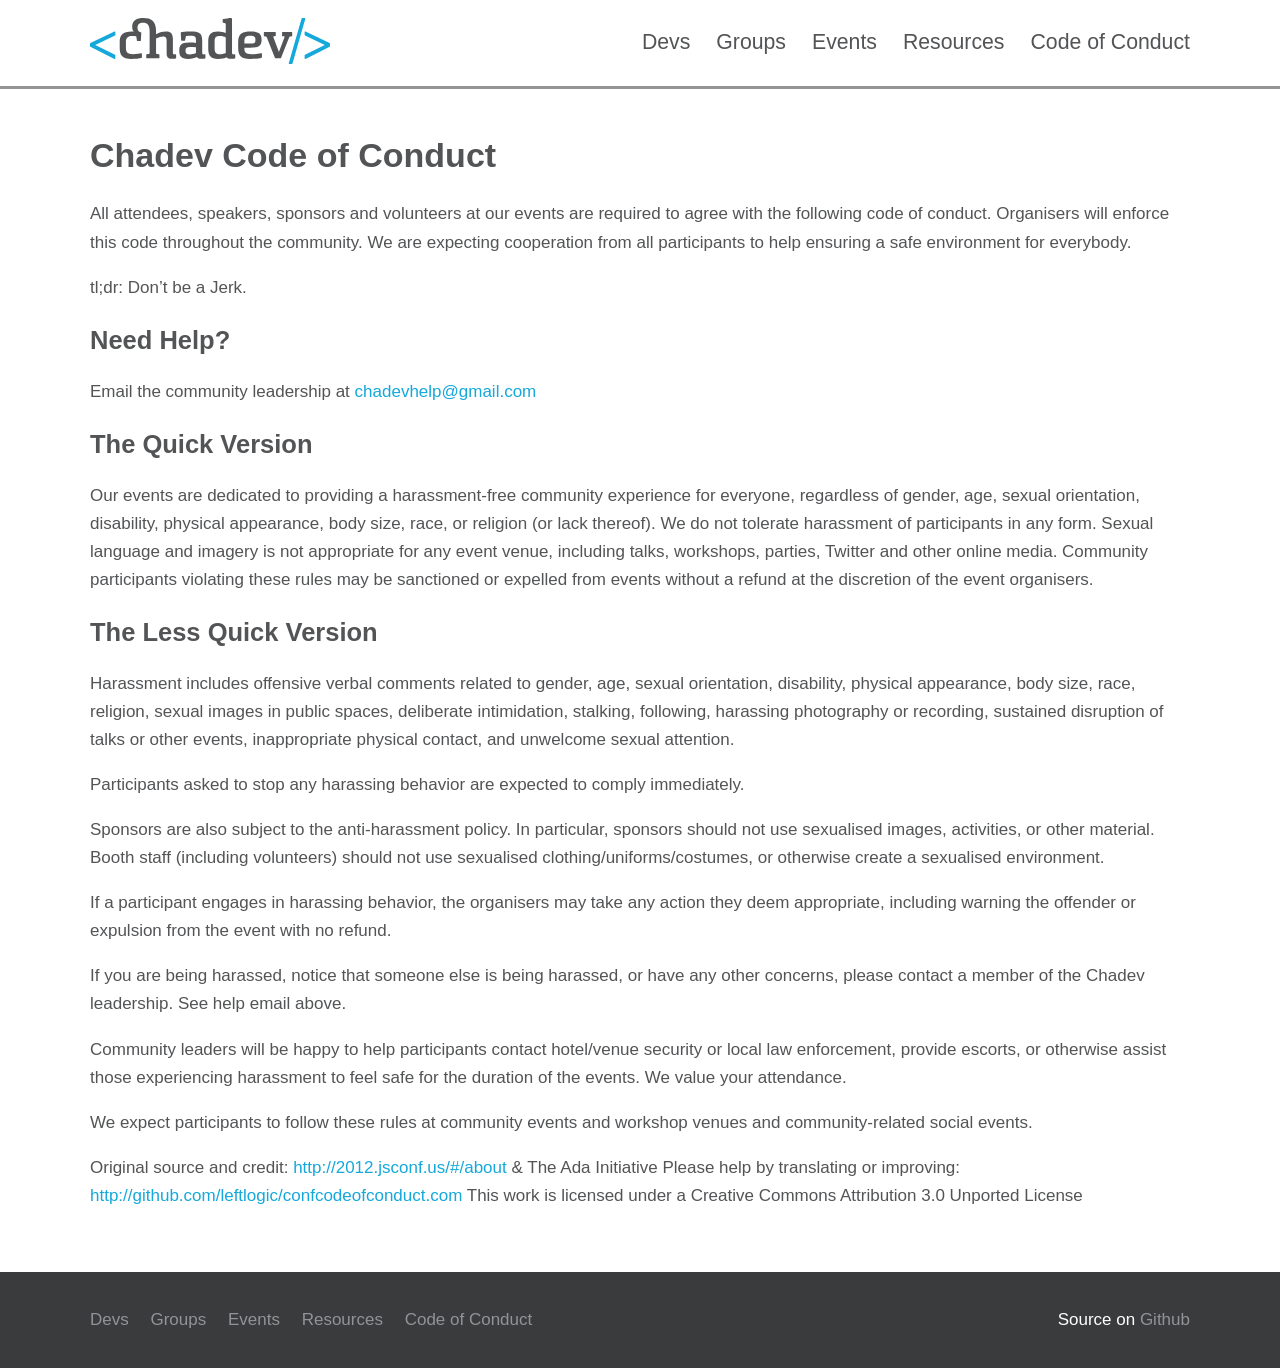
==== coc/index.html @ c2f3bf5e "Deployed to Github Pages" ====
<!DOCTYPE html>
<html lang="en" class="no-js">
  <head>
  <meta charset="utf-8">
  <meta http-equiv="X-UA-Compatible" content="IE=edge">
  <title>Chadev | A community for Chattanooga Developers</title>
  <meta name="viewport" content="width=device-width, initial-scale=1.0">
  <meta name="description" content="A community for Chattanooga Developers">
  <!-- Allows add to homescreen apps for Android -->
<meta name="mobile-web-app-capable" content="yes">
<!-- Defines icon title -->
<meta name="apple-mobile-web-app-title" content="Chadev">
<!-- iPad icon -->
<link rel="apple-touch-icon-precomposed" sizes="76x76" href="http://chadev.github.io/assets/images/icons/web-icons/76x76.png">
<!-- iPhone retina icon -->
<link rel="apple-touch-icon-precomposed" sizes="120x120" href="http://chadev.github.io/assets/images/icons/web-icons/120x120.png">
<!-- iPad retina icon -->
<link rel="apple-touch-icon-precomposed" sizes="152x152" href="http://chadev.github.io/assets/images/icons/web-icons/152x152.png">
<!-- Recommended Android size icon -->
<link rel="icon" sizes="192x192" href="http://chadev.github.io/assets/images/icons/web-icons/192x192.png">
  <!-- Assets -->
  <link rel="stylesheet" href="/assets/css/global.css"/>
  <script src="/assets/js/head.js"></script>
  <script src="/assets/js/picturefill.min.js" async></script>
</head>

  <body>
    <header>
  <div class="container">

    <a class="logo" href="/">
      <img src="/assets/images/logo.svg" alt="Chadev Logo">
    </a>

    <nav class="nav-collapse" role="navigation">
      
        <a href="/devs">Devs</a>
      
        <a href="/groups">Groups</a>
      
        <a href="/events">Events</a>
      
        <a href="/resources">Resources</a>
      
        <a href="/coc">Code of Conduct</a>
      
    </nav>

  </div>
</header>


    

    <main role="main">
      <div class="container">
        <h1 id="chadev-code-of-conduct">Chadev Code of Conduct</h1>

<p>All attendees, speakers, sponsors and volunteers at our events are required to agree with the following code of conduct. Organisers will enforce this code throughout the community. We are expecting cooperation from all participants to help ensuring a safe environment for everybody.</p>

<p>tl;dr: Don’t be a Jerk.</p>

<h2 id="need-help">Need Help?</h2>

<p>Email the community leadership at <a href="&#109;&#097;&#105;&#108;&#116;&#111;:&#099;&#104;&#097;&#100;&#101;&#118;&#104;&#101;&#108;&#112;&#064;&#103;&#109;&#097;&#105;&#108;&#046;&#099;&#111;&#109;">&#099;&#104;&#097;&#100;&#101;&#118;&#104;&#101;&#108;&#112;&#064;&#103;&#109;&#097;&#105;&#108;&#046;&#099;&#111;&#109;</a></p>

<h2 id="the-quick-version">The Quick Version</h2>

<p>Our events are dedicated to providing a harassment-free community experience for everyone, regardless of gender, age, sexual orientation, disability, physical appearance, body size, race, or religion (or lack thereof). We do not tolerate harassment of participants in any form. Sexual language and imagery is not appropriate for any event venue, including talks, workshops, parties, Twitter and other online media. Community participants violating these rules may be sanctioned or expelled from events without a refund at the discretion of the event organisers.</p>

<h2 id="the-less-quick-version">The Less Quick Version</h2>

<p>Harassment includes offensive verbal comments related to gender, age, sexual orientation, disability, physical appearance, body size, race, religion, sexual images in public spaces, deliberate intimidation, stalking, following, harassing photography or recording, sustained disruption of talks or other events, inappropriate physical contact, and unwelcome sexual attention.</p>

<p>Participants asked to stop any harassing behavior are expected to comply immediately.</p>

<p>Sponsors are also subject to the anti-harassment policy. In particular, sponsors should not use sexualised images, activities, or other material. Booth staff (including volunteers) should not use sexualised clothing/uniforms/costumes, or otherwise create a sexualised environment.</p>

<p>If a participant engages in harassing behavior, the organisers may take any action they deem appropriate, including warning the offender or expulsion from the event with no refund.</p>

<p>If you are being harassed, notice that someone else is being harassed, or have any other concerns, please contact a member of the Chadev leadership. See help email above.</p>

<p>Community leaders will be happy to help participants contact hotel/venue security or local law enforcement, provide escorts, or otherwise assist those experiencing harassment to feel safe for the duration of the events. We value your attendance.</p>

<p>We expect participants to follow these rules at community events and workshop venues and community-related social events.</p>

<p>Original source and credit: <a href="http://2012.jsconf.us/#/about">http://2012.jsconf.us/#/about</a> &amp; The Ada Initiative
Please help by translating or improving: <a href="http://github.com/leftlogic/confcodeofconduct.com">http://github.com/leftlogic/confcodeofconduct.com</a>
This work is licensed under a Creative Commons Attribution 3.0 Unported License</p>

      </div>
    </main>

    <footer>
  <div class="container">
    <nav>
      
        <a href="/devs">Devs</a>
      
        <a href="/groups">Groups</a>
      
        <a href="/events">Events</a>
      
        <a href="/resources">Resources</a>
      
        <a href="/coc">Code of Conduct</a>
      
    </nav>
    <p>Source on <a href="https://github.com/chadev/chadev.github.io">Github</a></p>
  </div>
</footer>
<script src="/assets/js/global.js"></script>
<script>
  (function(i,s,o,g,r,a,m){i['GoogleAnalyticsObject']=r;i[r]=i[r]||function(){
  (i[r].q=i[r].q||[]).push(arguments)},i[r].l=1*new Date();a=s.createElement(o),
  m=s.getElementsByTagName(o)[0];a.async=1;a.src=g;m.parentNode.insertBefore(a,m)
  })(window,document,'script','//www.google-analytics.com/analytics.js','ga');

  ga('create', 'UA-55155023-1', 'auto');
  ga('send', 'pageview');

</script>


  </body>
</html>
---- assets/css/global.css ----
/*! normalize.css v3.0.1 | MIT License | git.io/normalize */html{font-family:sans-serif;-ms-text-size-adjust:100%;-webkit-text-size-adjust:100%}body{margin:0}article,aside,details,figcaption,figure,footer,header,hgroup,main,nav,section,summary{display:block}audio,canvas,progress,video{display:inline-block;vertical-align:baseline}audio:not([controls]){display:none;height:0}[hidden],template{display:none}a{background:transparent}a:active,a:hover{outline:0}abbr[title]{border-bottom:1px dotted}b,strong{font-weight:bold}dfn{font-style:italic}h1{font-size:2em;margin:0.67em 0}mark{background:#ff0;color:#000}small{font-size:80%}sub,sup{font-size:75%;line-height:0;position:relative;vertical-align:baseline}sup{top:-0.5em}sub{bottom:-0.25em}img{border:0}svg:not(:root){overflow:hidden}figure{margin:1em 40px}hr{-moz-box-sizing:content-box;box-sizing:content-box;height:0}pre{overflow:auto}code,kbd,pre,samp{font-family:monospace, monospace;font-size:1em}button,input,optgroup,select,textarea{color:inherit;font:inherit;margin:0}button{overflow:visible}button,select{text-transform:none}button,html input[type="button"],input[type="reset"],input[type="submit"]{-webkit-appearance:button;cursor:pointer}button[disabled],html input[disabled]{cursor:default}button::-moz-focus-inner,input::-moz-focus-inner{border:0;padding:0}input{line-height:normal}input[type="checkbox"],input[type="radio"]{box-sizing:border-box;padding:0}input[type="number"]::-webkit-inner-spin-button,input[type="number"]::-webkit-outer-spin-button{height:auto}input[type="search"]{-webkit-appearance:textfield;-moz-box-sizing:content-box;-webkit-box-sizing:content-box;box-sizing:content-box}input[type="search"]::-webkit-search-cancel-button,input[type="search"]::-webkit-search-decoration{-webkit-appearance:none}fieldset{border:1px solid #c0c0c0;margin:0 2px;padding:0.35em 0.625em 0.75em}legend{border:0;padding:0}textarea{overflow:auto}optgroup{font-weight:bold}table{border-collapse:collapse;border-spacing:0}td,th{padding:0}*{-webkit-box-sizing:border-box;-moz-box-sizing:border-box;box-sizing:border-box}@font-face{font-family:'Open Sans';font-style:normal;font-weight:300;src:local("Open Sans Light"),local("OpenSans-Light"),url(http://themes.googleusercontent.com/static/fonts/opensans/v8/DXI1ORHCpsQm3Vp6mXoaTaRDOzjiPcYnFooOUGCOsRk.woff) format("woff")}@font-face{font-family:'Open Sans';font-style:normal;font-weight:400;src:local("Open Sans"),local("OpenSans"),url(http://themes.googleusercontent.com/static/fonts/opensans/v8/cJZKeOuBrn4kERxqtaUH3bO3LdcAZYWl9Si6vvxL-qU.woff) format("woff")}@font-face{font-family:'Open Sans';font-style:normal;font-weight:600;src:local("Open Sans Semibold"),local("OpenSans-Semibold"),url(http://themes.googleusercontent.com/static/fonts/opensans/v8/MTP_ySUJH_bn48VBG8sNSqRDOzjiPcYnFooOUGCOsRk.woff) format("woff")}@font-face{font-family:'Open Sans';font-style:normal;font-weight:700;src:local("Open Sans Bold"),local("OpenSans-Bold"),url(http://themes.googleusercontent.com/static/fonts/opensans/v8/k3k702ZOKiLJc3WVjuplzKRDOzjiPcYnFooOUGCOsRk.woff) format("woff")}@font-face{font-family:'Open Sans';font-style:normal;font-weight:800;src:local("Open Sans Extrabold"),local("OpenSans-Extrabold"),url(http://themes.googleusercontent.com/static/fonts/opensans/v8/EInbV5DfGHOiMmvb1Xr-hqRDOzjiPcYnFooOUGCOsRk.woff) format("woff")}@font-face{font-family:'Open Sans';font-style:italic;font-weight:300;src:local("Open Sans Light Italic"),local("OpenSansLight-Italic"),url(http://themes.googleusercontent.com/static/fonts/opensans/v8/PRmiXeptR36kaC0GEAetxvR_54zmj3SbGZQh3vCOwvY.woff) format("woff")}@font-face{font-family:'Open Sans';font-style:italic;font-weight:400;src:local("Open Sans Italic"),local("OpenSans-Italic"),url(http://themes.googleusercontent.com/static/fonts/opensans/v8/xjAJXh38I15wypJXxuGMBrrIa-7acMAeDBVuclsi6Gc.woff) format("woff")}@font-face{font-family:'Open Sans';font-style:italic;font-weight:600;src:local("Open Sans Semibold Italic"),local("OpenSans-SemiboldItalic"),url(http://themes.googleusercontent.com/static/fonts/opensans/v8/PRmiXeptR36kaC0GEAetxuw_rQOTGi-AJs5XCWaKIhU.woff) format("woff")}@font-face{font-family:'Open Sans';font-style:italic;font-weight:700;src:local("Open Sans Bold Italic"),local("OpenSans-BoldItalic"),url(http://themes.googleusercontent.com/static/fonts/opensans/v8/PRmiXeptR36kaC0GEAetxhbnBKKEOwRKgsHDreGcocg.woff) format("woff")}@font-face{font-family:'Open Sans';font-style:italic;font-weight:800;src:local("Open Sans Extrabold Italic"),local("OpenSans-ExtraboldItalic"),url(http://themes.googleusercontent.com/static/fonts/opensans/v8/PRmiXeptR36kaC0GEAetxsBo4hlZyBvkZICS3KpNonM.woff) format("woff")}body{font-family:'Open Sans', Helvetica, Arial, sans-serif;font-size:15px;line-height:1.65;color:#535456}@media screen and (min-width: 47em){body{font-size:16px}}@media screen and (min-width: 54.6875em){body{font-size:17px}}hgroup,h1,h2,h3,h4,h5,h6{line-height:1.65;font-weight:600;margin:0}a{color:#15a8db;text-decoration:none;border-bottom:1px solid transparent;-webkit-transition:border 0.2s ease-in-out;-moz-transition:border 0.2s ease-in-out;transition:border 0.2s ease-in-out}a:hover{border-bottom:1px solid #b9babc}*,*:before,*:after{-webkit-box-sizing:border-box;-moz-box-sizing:border-box;box-sizing:border-box}img{max-width:100%;height:auto;-ms-interpolation-mode:bicubic}a{-webkit-tap-highlight-color:transparent}::-moz-selection{background:#15a8db;color:white;text-shadow:none}::selection{background:#15a8db;color:white;text-shadow:none}header{padding:0 5%;border-bottom:0.2em solid #929496;font-weight:400}header .container{max-width:64.70588em;margin-left:auto;margin-right:auto;padding:1em 0}header .container:after{content:"";display:table;clear:both}@media screen and (min-width: 47em){header .container{padding:0;line-height:4.5em}}@media screen and (min-width: 54.6875em){header .container{line-height:4.75em}}@media screen and (min-width: 73.52941em){header .container{line-height:5em}}header .logo{float:left;display:block;margin-right:4.65729%;width:65.11424%;line-height:1}header .logo:last-child{margin-right:0}@media screen and (min-width: 47em){header .logo{float:left;display:block;margin-right:4.65729%;width:30.22847%;line-height:inherit}header .logo:last-child{margin-right:0}}header .logo img{width:180px}@media screen and (min-width: 47em){header .logo img{width:200px;vertical-align:middle;margin-bottom:.25em}}@media screen and (min-width: 54.6875em){header .logo img{width:240px}}header nav{float:left;display:block;margin-right:4.65729%;width:100%;margin-right:0}header nav:last-child{margin-right:0}@media screen and (min-width: 47em){header nav{float:left;display:block;margin-right:4.65729%;width:65.11424%;text-align:right}header nav:last-child{margin-right:0}}header nav a{width:100%;display:inline-block;padding:.5em 0;border-bottom:1px solid #b9babc}@media screen and (min-width: 47em){header nav a{display:inline;padding:.5em 0;margin:0 0 0 .75em;border-bottom:none}}@media screen and (min-width: 73.52941em){header nav a{margin:0 0 0 1em}}header nav a:hover{border-bottom:1px solid #b9babc}@media screen and (min-width: 47em){header nav a:hover{border-bottom:none}}header nav a:last-of-type,header nav a:last-of-type:hover{border-bottom:none;padding-bottom:0}header a{font-size:1.05em;color:#535456;border:none;-webkit-transition:color 0.2s ease-in-out;-moz-transition:color 0.2s ease-in-out;transition:color 0.2s ease-in-out}@media screen and (min-width: 54.6875em){header a{font-size:1.15em}}@media screen and (min-width: 73.52941em){header a{font-size:1.25em}}header a:hover{color:#15a8db;border:none}/*! responsive-nav.js 1.0.32 by @viljamis */.js .nav-collapse{clip:rect(0 0 0 0);max-height:0;position:absolute;display:block;overflow:hidden;zoom:1}.nav-collapse.opened{max-height:9999px}.disable-pointer-events{pointer-events:none !important}.nav-toggle{float:left;display:block;margin-right:4.65729%;width:30.22847%;margin-right:0;margin-top:.25em;text-align:right;-webkit-tap-highlight-color:transparent;-webkit-touch-callout:none;-webkit-user-select:none;-moz-user-select:none;-ms-user-select:none;-o-user-select:none;user-select:none}.nav-toggle:last-child{margin-right:0}@media screen and (min-width: 47em){.js .nav-collapse{position:relative}.js .nav-collapse.closed{max-height:none}.nav-toggle{display:none}}footer{padding:2em 5%;background-color:#3a3b3c;color:white}footer a{color:#929397;padding:.5em 0;border-bottom:none;white-space:nowrap;-webkit-transition:color 0.2s ease-in-out;-moz-transition:color 0.2s ease-in-out;transition:color 0.2s ease-in-out}footer a:hover{color:#15a8db;border-bottom:none}footer .container{max-width:64.70588em;margin-left:auto;margin-right:auto}footer .container:after{content:"";display:table;clear:both}footer nav{float:left;display:block;margin-right:4.65729%;width:100%;text-align:center}footer nav:last-child{margin-right:0}@media screen and (min-width: 47em){footer nav{float:left;display:block;margin-right:4.65729%;width:65.11424%;text-align:left}footer nav:last-child{margin-right:0}}footer nav a{margin-right:1em}footer p{float:left;display:block;margin-right:4.65729%;width:100%;margin:.5em 0 0 0;text-align:center}footer p:last-child{margin-right:0}@media screen and (min-width: 47em){footer p{float:left;display:block;margin-right:4.65729%;width:30.22847%;text-align:right;margin:0}footer p:last-child{margin-right:0}}main{padding:5% 5% 5.5% 5%}@media screen and (min-width: 47em){main{padding:3% 5% 3.5% 5%}}main .container{max-width:64.70588em;margin-left:auto;margin-right:auto}main .container:after{content:"";display:table;clear:both}.dev-profile{float:left;display:block;margin-right:4.65729%;width:47.67135%;line-height:.75;margin-bottom:5%}.dev-profile:last-child{margin-right:0}.dev-profile:nth-child(2n){margin-right:0}.dev-profile:nth-child(2n+1){clear:left}@media screen and (min-width: 47em){.dev-profile{float:left;display:block;margin-right:4.65729%;width:30.22847%}.dev-profile:nth-child(2n){margin-right:4.65729%}.dev-profile:nth-child(2n+1){clear:none}.dev-profile:last-child{margin-right:0}.dev-profile:nth-child(3n){margin-right:0}.dev-profile:nth-child(3n+1){clear:left}}@media screen and (min-width: 54.6875em){.dev-profile{float:left;display:block;margin-right:4.65729%;width:21.50703%}.dev-profile:nth-child(1n){margin-right:4.65729%}.dev-profile:nth-child(1n+1){clear:none}.dev-profile:last-child{margin-right:0}.dev-profile:nth-child(4n){margin-right:0}.dev-profile:nth-child(4n+1){clear:left}}.dev-profile .avatar img{width:100%;-webkit-transition:-webkit-filter .4s;-webkit-filter:grayscale(0);filter:grayscale(0)}.dev-profile .avatar:hover img{-webkit-filter:grayscale(1);filter:grayscale(1)}.dev-profile .avatar h2{font-size:1.35em;font-weight:300;line-height:1.2;color:#535456;padding:.4em 0;border-left:2px solid #eee;border-right:2px solid #eee;border-bottom:2px solid #eee;text-align:center;-webkit-transition:color 0.2s ease-in-out;-moz-transition:color 0.2s ease-in-out;transition:color 0.2s ease-in-out}.dev-profile .avatar:hover h2{color:#15a8db}.dev-profile a{border:none}.dev-profile a:hover{border:none}.dev-profile .profile-url a{display:block;width:50%;float:left;padding:.5em;text-align:center;border-bottom:2px solid #eee;border-left:2px solid #eee}.dev-profile .profile-url a:last-of-type{border-right:2px solid #eee}.dev-profile .profile-url a:hover img{opacity:.85}.dev-profile .profile-url img{height:1.25em;-webkit-transition:opacity 0.2s ease-in-out;-moz-transition:opacity 0.2s ease-in-out;transition:opacity 0.2s ease-in-out;opacity:.55}.callout{float:left;display:block;margin-right:4.65729%;width:100%;margin-right:0;padding:1.25em 1.5em;border:2px solid #eee}.callout:last-child{margin-right:0}@media screen and (min-width: 47em){.callout{float:left;display:block;margin-right:4.65729%;width:65.11424%;margin-right:0}.callout:last-child{margin-right:0}}@media screen and (min-width: 54.6875em){.callout{float:left;display:block;margin-right:4.65729%;width:47.67135%;margin-right:0}.callout:last-child{margin-right:0}}.callout h2{line-height:1}.callout p{margin:.75em 0 0 0}@media screen and (min-width: 73.52941em){.featured{max-height:550px;overflow:hidden}}.featured img{width:100%}
/*# sourceMappingURL=global.css.map */
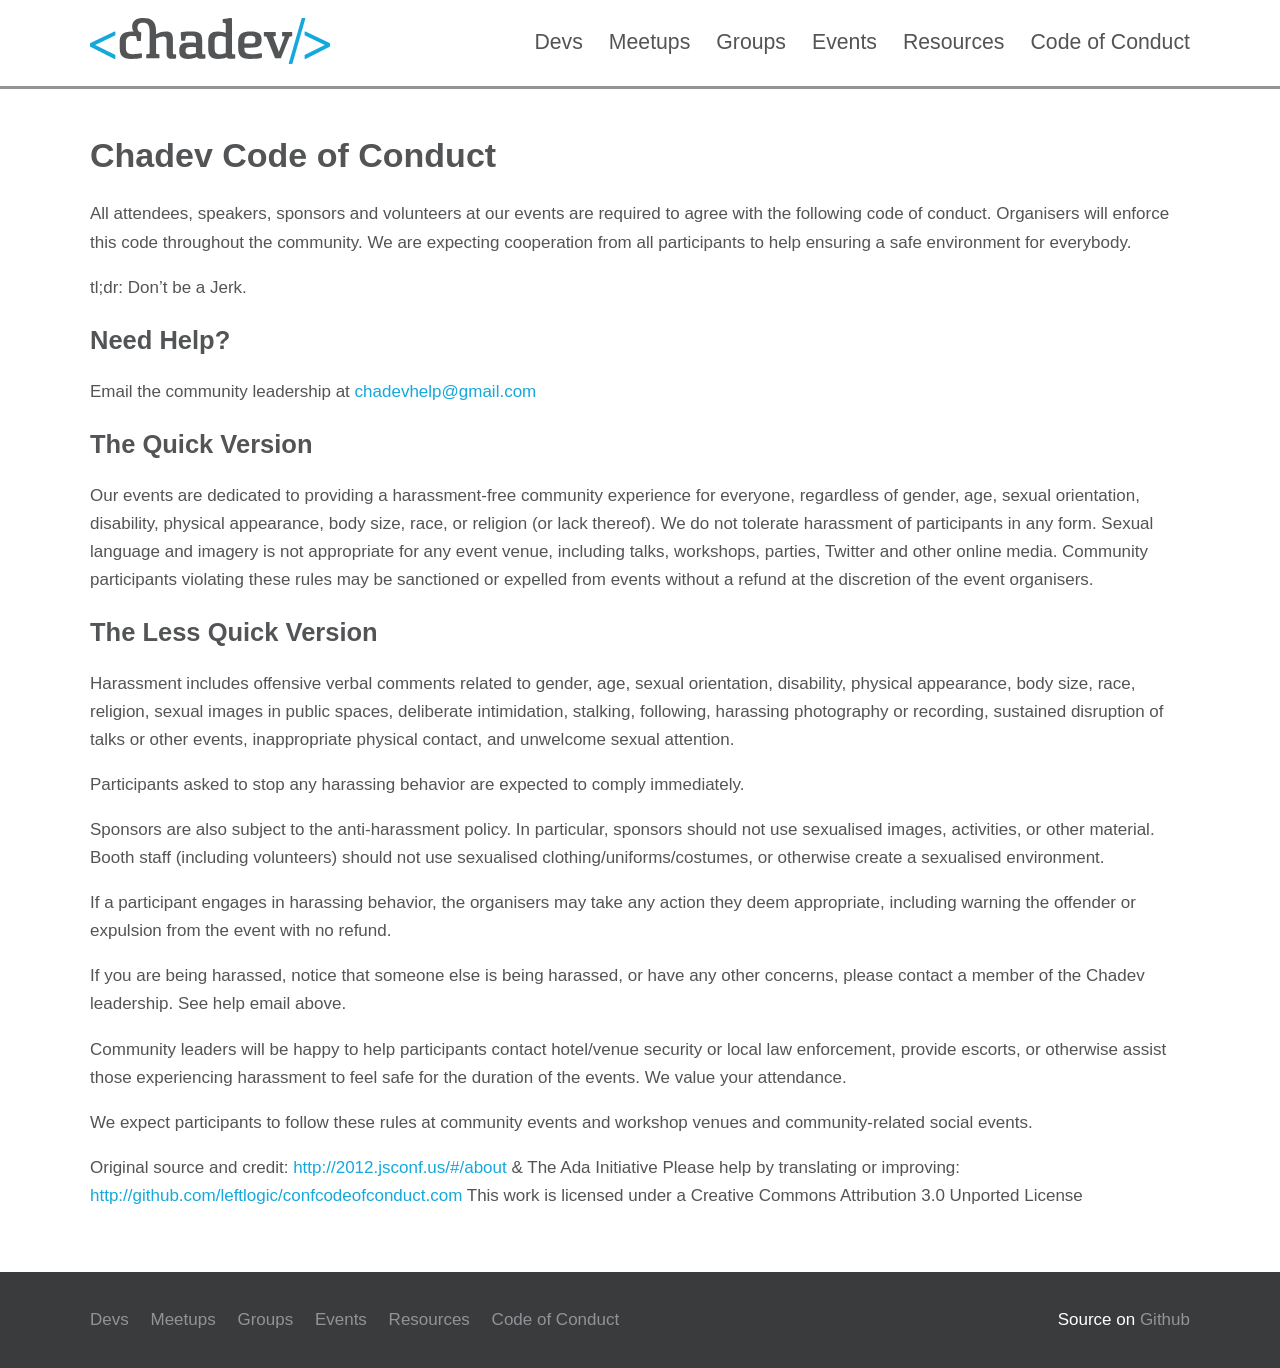
==== commit f13a0654: "Deployed to Github Pages" ====
--- a/coc/index.html
+++ b/coc/index.html
@@ -35,6 +35,8 @@
     <nav class="nav-collapse" role="navigation">
       
         <a href="/devs">Devs</a>
+      
+        <a href="/meetups">Meetups</a>
       
         <a href="/groups">Groups</a>
       
@@ -97,6 +99,8 @@
       
         <a href="/devs">Devs</a>
       
+        <a href="/meetups">Meetups</a>
+      
         <a href="/groups">Groups</a>
       
         <a href="/events">Events</a>
--- a/assets/css/global.css
+++ b/assets/css/global.css
@@ -1,2 +1,2 @@
-/*! normalize.css v3.0.1 | MIT License | git.io/normalize */html{font-family:sans-serif;-ms-text-size-adjust:100%;-webkit-text-size-adjust:100%}body{margin:0}article,aside,details,figcaption,figure,footer,header,hgroup,main,nav,section,summary{display:block}audio,canvas,progress,video{display:inline-block;vertical-align:baseline}audio:not([controls]){display:none;height:0}[hidden],template{display:none}a{background:transparent}a:active,a:hover{outline:0}abbr[title]{border-bottom:1px dotted}b,strong{font-weight:bold}dfn{font-style:italic}h1{font-size:2em;margin:0.67em 0}mark{background:#ff0;color:#000}small{font-size:80%}sub,sup{font-size:75%;line-height:0;position:relative;vertical-align:baseline}sup{top:-0.5em}sub{bottom:-0.25em}img{border:0}svg:not(:root){overflow:hidden}figure{margin:1em 40px}hr{-moz-box-sizing:content-box;box-sizing:content-box;height:0}pre{overflow:auto}code,kbd,pre,samp{font-family:monospace, monospace;font-size:1em}button,input,optgroup,select,textarea{color:inherit;font:inherit;margin:0}button{overflow:visible}button,select{text-transform:none}button,html input[type="button"],input[type="reset"],input[type="submit"]{-webkit-appearance:button;cursor:pointer}button[disabled],html input[disabled]{cursor:default}button::-moz-focus-inner,input::-moz-focus-inner{border:0;padding:0}input{line-height:normal}input[type="checkbox"],input[type="radio"]{box-sizing:border-box;padding:0}input[type="number"]::-webkit-inner-spin-button,input[type="number"]::-webkit-outer-spin-button{height:auto}input[type="search"]{-webkit-appearance:textfield;-moz-box-sizing:content-box;-webkit-box-sizing:content-box;box-sizing:content-box}input[type="search"]::-webkit-search-cancel-button,input[type="search"]::-webkit-search-decoration{-webkit-appearance:none}fieldset{border:1px solid #c0c0c0;margin:0 2px;padding:0.35em 0.625em 0.75em}legend{border:0;padding:0}textarea{overflow:auto}optgroup{font-weight:bold}table{border-collapse:collapse;border-spacing:0}td,th{padding:0}*{-webkit-box-sizing:border-box;-moz-box-sizing:border-box;box-sizing:border-box}@font-face{font-family:'Open Sans';font-style:normal;font-weight:300;src:local("Open Sans Light"),local("OpenSans-Light"),url(http://themes.googleusercontent.com/static/fonts/opensans/v8/DXI1ORHCpsQm3Vp6mXoaTaRDOzjiPcYnFooOUGCOsRk.woff) format("woff")}@font-face{font-family:'Open Sans';font-style:normal;font-weight:400;src:local("Open Sans"),local("OpenSans"),url(http://themes.googleusercontent.com/static/fonts/opensans/v8/cJZKeOuBrn4kERxqtaUH3bO3LdcAZYWl9Si6vvxL-qU.woff) format("woff")}@font-face{font-family:'Open Sans';font-style:normal;font-weight:600;src:local("Open Sans Semibold"),local("OpenSans-Semibold"),url(http://themes.googleusercontent.com/static/fonts/opensans/v8/MTP_ySUJH_bn48VBG8sNSqRDOzjiPcYnFooOUGCOsRk.woff) format("woff")}@font-face{font-family:'Open Sans';font-style:normal;font-weight:700;src:local("Open Sans Bold"),local("OpenSans-Bold"),url(http://themes.googleusercontent.com/static/fonts/opensans/v8/k3k702ZOKiLJc3WVjuplzKRDOzjiPcYnFooOUGCOsRk.woff) format("woff")}@font-face{font-family:'Open Sans';font-style:normal;font-weight:800;src:local("Open Sans Extrabold"),local("OpenSans-Extrabold"),url(http://themes.googleusercontent.com/static/fonts/opensans/v8/EInbV5DfGHOiMmvb1Xr-hqRDOzjiPcYnFooOUGCOsRk.woff) format("woff")}@font-face{font-family:'Open Sans';font-style:italic;font-weight:300;src:local("Open Sans Light Italic"),local("OpenSansLight-Italic"),url(http://themes.googleusercontent.com/static/fonts/opensans/v8/PRmiXeptR36kaC0GEAetxvR_54zmj3SbGZQh3vCOwvY.woff) format("woff")}@font-face{font-family:'Open Sans';font-style:italic;font-weight:400;src:local("Open Sans Italic"),local("OpenSans-Italic"),url(http://themes.googleusercontent.com/static/fonts/opensans/v8/xjAJXh38I15wypJXxuGMBrrIa-7acMAeDBVuclsi6Gc.woff) format("woff")}@font-face{font-family:'Open Sans';font-style:italic;font-weight:600;src:local("Open Sans Semibold Italic"),local("OpenSans-SemiboldItalic"),url(http://themes.googleusercontent.com/static/fonts/opensans/v8/PRmiXeptR36kaC0GEAetxuw_rQOTGi-AJs5XCWaKIhU.woff) format("woff")}@font-face{font-family:'Open Sans';font-style:italic;font-weight:700;src:local("Open Sans Bold Italic"),local("OpenSans-BoldItalic"),url(http://themes.googleusercontent.com/static/fonts/opensans/v8/PRmiXeptR36kaC0GEAetxhbnBKKEOwRKgsHDreGcocg.woff) format("woff")}@font-face{font-family:'Open Sans';font-style:italic;font-weight:800;src:local("Open Sans Extrabold Italic"),local("OpenSans-ExtraboldItalic"),url(http://themes.googleusercontent.com/static/fonts/opensans/v8/PRmiXeptR36kaC0GEAetxsBo4hlZyBvkZICS3KpNonM.woff) format("woff")}body{font-family:'Open Sans', Helvetica, Arial, sans-serif;font-size:15px;line-height:1.65;color:#535456}@media screen and (min-width: 47em){body{font-size:16px}}@media screen and (min-width: 54.6875em){body{font-size:17px}}hgroup,h1,h2,h3,h4,h5,h6{line-height:1.65;font-weight:600;margin:0}a{color:#15a8db;text-decoration:none;border-bottom:1px solid transparent;-webkit-transition:border 0.2s ease-in-out;-moz-transition:border 0.2s ease-in-out;transition:border 0.2s ease-in-out}a:hover{border-bottom:1px solid #b9babc}*,*:before,*:after{-webkit-box-sizing:border-box;-moz-box-sizing:border-box;box-sizing:border-box}img{max-width:100%;height:auto;-ms-interpolation-mode:bicubic}a{-webkit-tap-highlight-color:transparent}::-moz-selection{background:#15a8db;color:white;text-shadow:none}::selection{background:#15a8db;color:white;text-shadow:none}header{padding:0 5%;border-bottom:0.2em solid #929496;font-weight:400}header .container{max-width:64.70588em;margin-left:auto;margin-right:auto;padding:1em 0}header .container:after{content:"";display:table;clear:both}@media screen and (min-width: 47em){header .container{padding:0;line-height:4.5em}}@media screen and (min-width: 54.6875em){header .container{line-height:4.75em}}@media screen and (min-width: 73.52941em){header .container{line-height:5em}}header .logo{float:left;display:block;margin-right:4.65729%;width:65.11424%;line-height:1}header .logo:last-child{margin-right:0}@media screen and (min-width: 47em){header .logo{float:left;display:block;margin-right:4.65729%;width:30.22847%;line-height:inherit}header .logo:last-child{margin-right:0}}header .logo img{width:180px}@media screen and (min-width: 47em){header .logo img{width:200px;vertical-align:middle;margin-bottom:.25em}}@media screen and (min-width: 54.6875em){header .logo img{width:240px}}header nav{float:left;display:block;margin-right:4.65729%;width:100%;margin-right:0}header nav:last-child{margin-right:0}@media screen and (min-width: 47em){header nav{float:left;display:block;margin-right:4.65729%;width:65.11424%;text-align:right}header nav:last-child{margin-right:0}}header nav a{width:100%;display:inline-block;padding:.5em 0;border-bottom:1px solid #b9babc}@media screen and (min-width: 47em){header nav a{display:inline;padding:.5em 0;margin:0 0 0 .75em;border-bottom:none}}@media screen and (min-width: 73.52941em){header nav a{margin:0 0 0 1em}}header nav a:hover{border-bottom:1px solid #b9babc}@media screen and (min-width: 47em){header nav a:hover{border-bottom:none}}header nav a:last-of-type,header nav a:last-of-type:hover{border-bottom:none;padding-bottom:0}header a{font-size:1.05em;color:#535456;border:none;-webkit-transition:color 0.2s ease-in-out;-moz-transition:color 0.2s ease-in-out;transition:color 0.2s ease-in-out}@media screen and (min-width: 54.6875em){header a{font-size:1.15em}}@media screen and (min-width: 73.52941em){header a{font-size:1.25em}}header a:hover{color:#15a8db;border:none}/*! responsive-nav.js 1.0.32 by @viljamis */.js .nav-collapse{clip:rect(0 0 0 0);max-height:0;position:absolute;display:block;overflow:hidden;zoom:1}.nav-collapse.opened{max-height:9999px}.disable-pointer-events{pointer-events:none !important}.nav-toggle{float:left;display:block;margin-right:4.65729%;width:30.22847%;margin-right:0;margin-top:.25em;text-align:right;-webkit-tap-highlight-color:transparent;-webkit-touch-callout:none;-webkit-user-select:none;-moz-user-select:none;-ms-user-select:none;-o-user-select:none;user-select:none}.nav-toggle:last-child{margin-right:0}@media screen and (min-width: 47em){.js .nav-collapse{position:relative}.js .nav-collapse.closed{max-height:none}.nav-toggle{display:none}}footer{padding:2em 5%;background-color:#3a3b3c;color:white}footer a{color:#929397;padding:.5em 0;border-bottom:none;white-space:nowrap;-webkit-transition:color 0.2s ease-in-out;-moz-transition:color 0.2s ease-in-out;transition:color 0.2s ease-in-out}footer a:hover{color:#15a8db;border-bottom:none}footer .container{max-width:64.70588em;margin-left:auto;margin-right:auto}footer .container:after{content:"";display:table;clear:both}footer nav{float:left;display:block;margin-right:4.65729%;width:100%;text-align:center}footer nav:last-child{margin-right:0}@media screen and (min-width: 47em){footer nav{float:left;display:block;margin-right:4.65729%;width:65.11424%;text-align:left}footer nav:last-child{margin-right:0}}footer nav a{margin-right:1em}footer p{float:left;display:block;margin-right:4.65729%;width:100%;margin:.5em 0 0 0;text-align:center}footer p:last-child{margin-right:0}@media screen and (min-width: 47em){footer p{float:left;display:block;margin-right:4.65729%;width:30.22847%;text-align:right;margin:0}footer p:last-child{margin-right:0}}main{padding:5% 5% 5.5% 5%}@media screen and (min-width: 47em){main{padding:3% 5% 3.5% 5%}}main .container{max-width:64.70588em;margin-left:auto;margin-right:auto}main .container:after{content:"";display:table;clear:both}.dev-profile{float:left;display:block;margin-right:4.65729%;width:47.67135%;line-height:.75;margin-bottom:5%}.dev-profile:last-child{margin-right:0}.dev-profile:nth-child(2n){margin-right:0}.dev-profile:nth-child(2n+1){clear:left}@media screen and (min-width: 47em){.dev-profile{float:left;display:block;margin-right:4.65729%;width:30.22847%}.dev-profile:nth-child(2n){margin-right:4.65729%}.dev-profile:nth-child(2n+1){clear:none}.dev-profile:last-child{margin-right:0}.dev-profile:nth-child(3n){margin-right:0}.dev-profile:nth-child(3n+1){clear:left}}@media screen and (min-width: 54.6875em){.dev-profile{float:left;display:block;margin-right:4.65729%;width:21.50703%}.dev-profile:nth-child(1n){margin-right:4.65729%}.dev-profile:nth-child(1n+1){clear:none}.dev-profile:last-child{margin-right:0}.dev-profile:nth-child(4n){margin-right:0}.dev-profile:nth-child(4n+1){clear:left}}.dev-profile .avatar img{width:100%;-webkit-transition:-webkit-filter .4s;-webkit-filter:grayscale(0);filter:grayscale(0)}.dev-profile .avatar:hover img{-webkit-filter:grayscale(1);filter:grayscale(1)}.dev-profile .avatar h2{font-size:1.35em;font-weight:300;line-height:1.2;color:#535456;padding:.4em 0;border-left:2px solid #eee;border-right:2px solid #eee;border-bottom:2px solid #eee;text-align:center;-webkit-transition:color 0.2s ease-in-out;-moz-transition:color 0.2s ease-in-out;transition:color 0.2s ease-in-out}.dev-profile .avatar:hover h2{color:#15a8db}.dev-profile a{border:none}.dev-profile a:hover{border:none}.dev-profile .profile-url a{display:block;width:50%;float:left;padding:.5em;text-align:center;border-bottom:2px solid #eee;border-left:2px solid #eee}.dev-profile .profile-url a:last-of-type{border-right:2px solid #eee}.dev-profile .profile-url a:hover img{opacity:.85}.dev-profile .profile-url img{height:1.25em;-webkit-transition:opacity 0.2s ease-in-out;-moz-transition:opacity 0.2s ease-in-out;transition:opacity 0.2s ease-in-out;opacity:.55}.callout{float:left;display:block;margin-right:4.65729%;width:100%;margin-right:0;padding:1.25em 1.5em;border:2px solid #eee}.callout:last-child{margin-right:0}@media screen and (min-width: 47em){.callout{float:left;display:block;margin-right:4.65729%;width:65.11424%;margin-right:0}.callout:last-child{margin-right:0}}@media screen and (min-width: 54.6875em){.callout{float:left;display:block;margin-right:4.65729%;width:47.67135%;margin-right:0}.callout:last-child{margin-right:0}}.callout h2{line-height:1}.callout p{margin:.75em 0 0 0}@media screen and (min-width: 73.52941em){.featured{max-height:550px;overflow:hidden}}.featured img{width:100%}
+/*! normalize.css v3.0.1 | MIT License | git.io/normalize */html{font-family:sans-serif;-ms-text-size-adjust:100%;-webkit-text-size-adjust:100%}body{margin:0}article,aside,details,figcaption,figure,footer,header,hgroup,main,nav,section,summary{display:block}audio,canvas,progress,video{display:inline-block;vertical-align:baseline}audio:not([controls]){display:none;height:0}[hidden],template{display:none}a{background:transparent}a:active,a:hover{outline:0}abbr[title]{border-bottom:1px dotted}b,strong{font-weight:bold}dfn{font-style:italic}h1{font-size:2em;margin:0.67em 0}mark{background:#ff0;color:#000}small{font-size:80%}sub,sup{font-size:75%;line-height:0;position:relative;vertical-align:baseline}sup{top:-0.5em}sub{bottom:-0.25em}img{border:0}svg:not(:root){overflow:hidden}figure{margin:1em 40px}hr{-moz-box-sizing:content-box;box-sizing:content-box;height:0}pre{overflow:auto}code,kbd,pre,samp{font-family:monospace, monospace;font-size:1em}button,input,optgroup,select,textarea{color:inherit;font:inherit;margin:0}button{overflow:visible}button,select{text-transform:none}button,html input[type="button"],input[type="reset"],input[type="submit"]{-webkit-appearance:button;cursor:pointer}button[disabled],html input[disabled]{cursor:default}button::-moz-focus-inner,input::-moz-focus-inner{border:0;padding:0}input{line-height:normal}input[type="checkbox"],input[type="radio"]{box-sizing:border-box;padding:0}input[type="number"]::-webkit-inner-spin-button,input[type="number"]::-webkit-outer-spin-button{height:auto}input[type="search"]{-webkit-appearance:textfield;-moz-box-sizing:content-box;-webkit-box-sizing:content-box;box-sizing:content-box}input[type="search"]::-webkit-search-cancel-button,input[type="search"]::-webkit-search-decoration{-webkit-appearance:none}fieldset{border:1px solid #c0c0c0;margin:0 2px;padding:0.35em 0.625em 0.75em}legend{border:0;padding:0}textarea{overflow:auto}optgroup{font-weight:bold}table{border-collapse:collapse;border-spacing:0}td,th{padding:0}*{-webkit-box-sizing:border-box;-moz-box-sizing:border-box;box-sizing:border-box}@font-face{font-family:'Open Sans';font-style:normal;font-weight:300;src:local("Open Sans Light"),local("OpenSans-Light"),url(http://themes.googleusercontent.com/static/fonts/opensans/v8/DXI1ORHCpsQm3Vp6mXoaTaRDOzjiPcYnFooOUGCOsRk.woff) format("woff")}@font-face{font-family:'Open Sans';font-style:normal;font-weight:400;src:local("Open Sans"),local("OpenSans"),url(http://themes.googleusercontent.com/static/fonts/opensans/v8/cJZKeOuBrn4kERxqtaUH3bO3LdcAZYWl9Si6vvxL-qU.woff) format("woff")}@font-face{font-family:'Open Sans';font-style:normal;font-weight:600;src:local("Open Sans Semibold"),local("OpenSans-Semibold"),url(http://themes.googleusercontent.com/static/fonts/opensans/v8/MTP_ySUJH_bn48VBG8sNSqRDOzjiPcYnFooOUGCOsRk.woff) format("woff")}@font-face{font-family:'Open Sans';font-style:normal;font-weight:700;src:local("Open Sans Bold"),local("OpenSans-Bold"),url(http://themes.googleusercontent.com/static/fonts/opensans/v8/k3k702ZOKiLJc3WVjuplzKRDOzjiPcYnFooOUGCOsRk.woff) format("woff")}@font-face{font-family:'Open Sans';font-style:normal;font-weight:800;src:local("Open Sans Extrabold"),local("OpenSans-Extrabold"),url(http://themes.googleusercontent.com/static/fonts/opensans/v8/EInbV5DfGHOiMmvb1Xr-hqRDOzjiPcYnFooOUGCOsRk.woff) format("woff")}@font-face{font-family:'Open Sans';font-style:italic;font-weight:300;src:local("Open Sans Light Italic"),local("OpenSansLight-Italic"),url(http://themes.googleusercontent.com/static/fonts/opensans/v8/PRmiXeptR36kaC0GEAetxvR_54zmj3SbGZQh3vCOwvY.woff) format("woff")}@font-face{font-family:'Open Sans';font-style:italic;font-weight:400;src:local("Open Sans Italic"),local("OpenSans-Italic"),url(http://themes.googleusercontent.com/static/fonts/opensans/v8/xjAJXh38I15wypJXxuGMBrrIa-7acMAeDBVuclsi6Gc.woff) format("woff")}@font-face{font-family:'Open Sans';font-style:italic;font-weight:600;src:local("Open Sans Semibold Italic"),local("OpenSans-SemiboldItalic"),url(http://themes.googleusercontent.com/static/fonts/opensans/v8/PRmiXeptR36kaC0GEAetxuw_rQOTGi-AJs5XCWaKIhU.woff) format("woff")}@font-face{font-family:'Open Sans';font-style:italic;font-weight:700;src:local("Open Sans Bold Italic"),local("OpenSans-BoldItalic"),url(http://themes.googleusercontent.com/static/fonts/opensans/v8/PRmiXeptR36kaC0GEAetxhbnBKKEOwRKgsHDreGcocg.woff) format("woff")}@font-face{font-family:'Open Sans';font-style:italic;font-weight:800;src:local("Open Sans Extrabold Italic"),local("OpenSans-ExtraboldItalic"),url(http://themes.googleusercontent.com/static/fonts/opensans/v8/PRmiXeptR36kaC0GEAetxsBo4hlZyBvkZICS3KpNonM.woff) format("woff")}body{font-family:'Open Sans', Helvetica, Arial, sans-serif;font-size:15px;line-height:1.65;color:#535456}@media screen and (min-width: 47em){body{font-size:16px}}@media screen and (min-width: 54.6875em){body{font-size:17px}}hgroup,h1,h2,h3,h4,h5,h6{line-height:1.65;font-weight:600;margin:0}a{color:#15a8db;text-decoration:none;border-bottom:1px solid transparent;-webkit-transition:border 0.2s ease-in-out;-moz-transition:border 0.2s ease-in-out;transition:border 0.2s ease-in-out}a:hover{border-bottom:1px solid #b9babc}*,*:before,*:after{-webkit-box-sizing:border-box;-moz-box-sizing:border-box;box-sizing:border-box}img{max-width:100%;height:auto;-ms-interpolation-mode:bicubic}a{-webkit-tap-highlight-color:transparent}::-moz-selection{background:#15a8db;color:white;text-shadow:none}::selection{background:#15a8db;color:white;text-shadow:none}header{padding:0 5%;border-bottom:0.2em solid #929496;font-weight:400}header .container{max-width:64.70588em;margin-left:auto;margin-right:auto;padding:1em 0}header .container:after{content:"";display:table;clear:both}@media screen and (min-width: 47em){header .container{padding:0;line-height:4.5em}}@media screen and (min-width: 54.6875em){header .container{line-height:4.75em}}@media screen and (min-width: 73.52941em){header .container{line-height:5em}}header .logo{float:left;display:block;margin-right:4.65729%;width:65.11424%;line-height:1}header .logo:last-child{margin-right:0}@media screen and (min-width: 47em){header .logo{float:left;display:block;margin-right:4.65729%;width:30.22847%;line-height:inherit}header .logo:last-child{margin-right:0}}header .logo img{width:180px}@media screen and (min-width: 47em){header .logo img{width:200px;vertical-align:middle;margin-bottom:.25em}}@media screen and (min-width: 54.6875em){header .logo img{width:240px}}header nav{float:left;display:block;margin-right:4.65729%;width:100%;margin-right:0}header nav:last-child{margin-right:0}@media screen and (min-width: 47em){header nav{float:left;display:block;margin-right:4.65729%;width:65.11424%;text-align:right}header nav:last-child{margin-right:0}}header nav a{width:100%;display:inline-block;padding:.5em 0;border-bottom:1px solid #b9babc}@media screen and (min-width: 47em){header nav a{display:inline;padding:.5em 0;margin:0 0 0 .75em;border-bottom:none}}@media screen and (min-width: 73.52941em){header nav a{margin:0 0 0 1em}}header nav a:hover{border-bottom:1px solid #b9babc}@media screen and (min-width: 47em){header nav a:hover{border-bottom:none}}header nav a:last-of-type,header nav a:last-of-type:hover{border-bottom:none;padding-bottom:0}header a{font-size:1.05em;color:#535456;border:none;-webkit-transition:color 0.2s ease-in-out;-moz-transition:color 0.2s ease-in-out;transition:color 0.2s ease-in-out}@media screen and (min-width: 54.6875em){header a{font-size:1.15em}}@media screen and (min-width: 73.52941em){header a{font-size:1.25em}}header a:hover{color:#15a8db;border:none}/*! responsive-nav.js 1.0.32 by @viljamis */.js .nav-collapse{clip:rect(0 0 0 0);max-height:0;position:absolute;display:block;overflow:hidden;zoom:1}.nav-collapse.opened{max-height:9999px}.disable-pointer-events{pointer-events:none !important}.nav-toggle{float:left;display:block;margin-right:4.65729%;width:30.22847%;margin-right:0;margin-top:.25em;text-align:right;-webkit-tap-highlight-color:transparent;-webkit-touch-callout:none;-webkit-user-select:none;-moz-user-select:none;-ms-user-select:none;-o-user-select:none;user-select:none}.nav-toggle:last-child{margin-right:0}@media screen and (min-width: 47em){.js .nav-collapse{position:relative}.js .nav-collapse.closed{max-height:none}.nav-toggle{display:none}}footer{padding:2em 5%;background-color:#3a3b3c;color:white}footer a{color:#929397;padding:.5em 0;border-bottom:none;white-space:nowrap;-webkit-transition:color 0.2s ease-in-out;-moz-transition:color 0.2s ease-in-out;transition:color 0.2s ease-in-out}footer a:hover{color:#15a8db;border-bottom:none}footer .container{max-width:64.70588em;margin-left:auto;margin-right:auto}footer .container:after{content:"";display:table;clear:both}footer nav{float:left;display:block;margin-right:4.65729%;width:100%;text-align:center}footer nav:last-child{margin-right:0}@media screen and (min-width: 47em){footer nav{float:left;display:block;margin-right:4.65729%;width:65.11424%;text-align:left}footer nav:last-child{margin-right:0}}footer nav a{margin-right:1em}footer p{float:left;display:block;margin-right:4.65729%;width:100%;margin:.5em 0 0 0;text-align:center}footer p:last-child{margin-right:0}@media screen and (min-width: 47em){footer p{float:left;display:block;margin-right:4.65729%;width:30.22847%;text-align:right;margin:0}footer p:last-child{margin-right:0}}main{padding:5% 5% 5.5% 5%}@media screen and (min-width: 47em){main{padding:3% 5% 3.5% 5%}}main .container{max-width:64.70588em;margin-left:auto;margin-right:auto}main .container:after{content:"";display:table;clear:both}.dev-profile{float:left;display:block;margin-right:4.65729%;width:47.67135%;line-height:.75;margin-bottom:5%}.dev-profile:last-child{margin-right:0}.dev-profile:nth-child(2n){margin-right:0}.dev-profile:nth-child(2n+1){clear:left}@media screen and (min-width: 47em){.dev-profile{float:left;display:block;margin-right:4.65729%;width:30.22847%}.dev-profile:nth-child(2n){margin-right:4.65729%}.dev-profile:nth-child(2n+1){clear:none}.dev-profile:last-child{margin-right:0}.dev-profile:nth-child(3n){margin-right:0}.dev-profile:nth-child(3n+1){clear:left}}@media screen and (min-width: 54.6875em){.dev-profile{float:left;display:block;margin-right:4.65729%;width:21.50703%}.dev-profile:nth-child(1n){margin-right:4.65729%}.dev-profile:nth-child(1n+1){clear:none}.dev-profile:last-child{margin-right:0}.dev-profile:nth-child(4n){margin-right:0}.dev-profile:nth-child(4n+1){clear:left}}.dev-profile .avatar img{width:100%;-webkit-transition:-webkit-filter .4s;-webkit-filter:grayscale(0);filter:grayscale(0)}.dev-profile .avatar:hover img{-webkit-filter:grayscale(1);filter:grayscale(1)}.dev-profile .avatar h2{font-size:1.35em;font-weight:300;line-height:1.2;color:#535456;padding:.4em 0;border-left:2px solid #eee;border-right:2px solid #eee;border-bottom:2px solid #eee;text-align:center;-webkit-transition:color 0.2s ease-in-out;-moz-transition:color 0.2s ease-in-out;transition:color 0.2s ease-in-out}.dev-profile .avatar:hover h2{color:#15a8db}.dev-profile a{border:none}.dev-profile a:hover{border:none}.dev-profile .profile-url a{display:block;width:50%;float:left;padding:.5em;text-align:center;border-bottom:2px solid #eee;border-left:2px solid #eee}.dev-profile .profile-url a:last-of-type{border-right:2px solid #eee}.dev-profile .profile-url a:hover img{opacity:.85}.dev-profile .profile-url img{height:1.25em;-webkit-transition:opacity 0.2s ease-in-out;-moz-transition:opacity 0.2s ease-in-out;transition:opacity 0.2s ease-in-out;opacity:.55}.callout{float:left;display:block;margin-right:4.65729%;width:100%;margin-right:0;padding:1.25em 1.5em;border:2px solid #eee}.callout:last-child{margin-right:0}@media screen and (min-width: 47em){.callout{float:left;display:block;margin-right:4.65729%;width:65.11424%;margin-right:0}.callout:last-child{margin-right:0}}@media screen and (min-width: 54.6875em){.callout{float:left;display:block;margin-right:4.65729%;width:47.67135%;margin-right:0}.callout:last-child{margin-right:0}}.callout h2{line-height:1}.callout p{margin:.75em 0 0 0}.event{border:2px solid #eee;margin-bottom:1em}.event h3{padding-bottom:0}.event>*{padding:.2em .4em}.event .event-details{font-size:0.75em;border-top:1px solid #eee;border-bottom:1px solid #eee}.event address{display:inline-block}.event address::before{content:"|"}.meetup-list-item{color:#535456;border:2px solid #eee;margin-bottom:1em}.meetup-list-item a{border:none}.meetup-list-item a:hover{border:none}.meetup-list-item>div{padding:.2em .2em}.meetup-list-item>div.meetup-info{border-bottom:2px solid #eee;padding:0}.meetup-list-item>div.meetup-info>span{display:inline-block;font-size:0.75em;margin:0 .4em}.meetup-list-item>div.clear{padding:0}.meetup-list-item>div.meetup-image{border-right:2px solid #eee;margin-right:.4em;padding:0;float:left}.meetup-list-item>div.meetup-image>img{height:125px;vertical-align:bottom}.meetup-title{font-size:1.35em;font-weight:300;line-height:1.2;border-bottom:2px solid #eee}.meetup-description{font-size:0.85em;margin:.2em .2em}.clear{clear:both;height:0}@media screen and (min-width: 73.52941em){.featured{max-height:550px;overflow:hidden}}.featured img{width:100%}
 /*# sourceMappingURL=global.css.map */
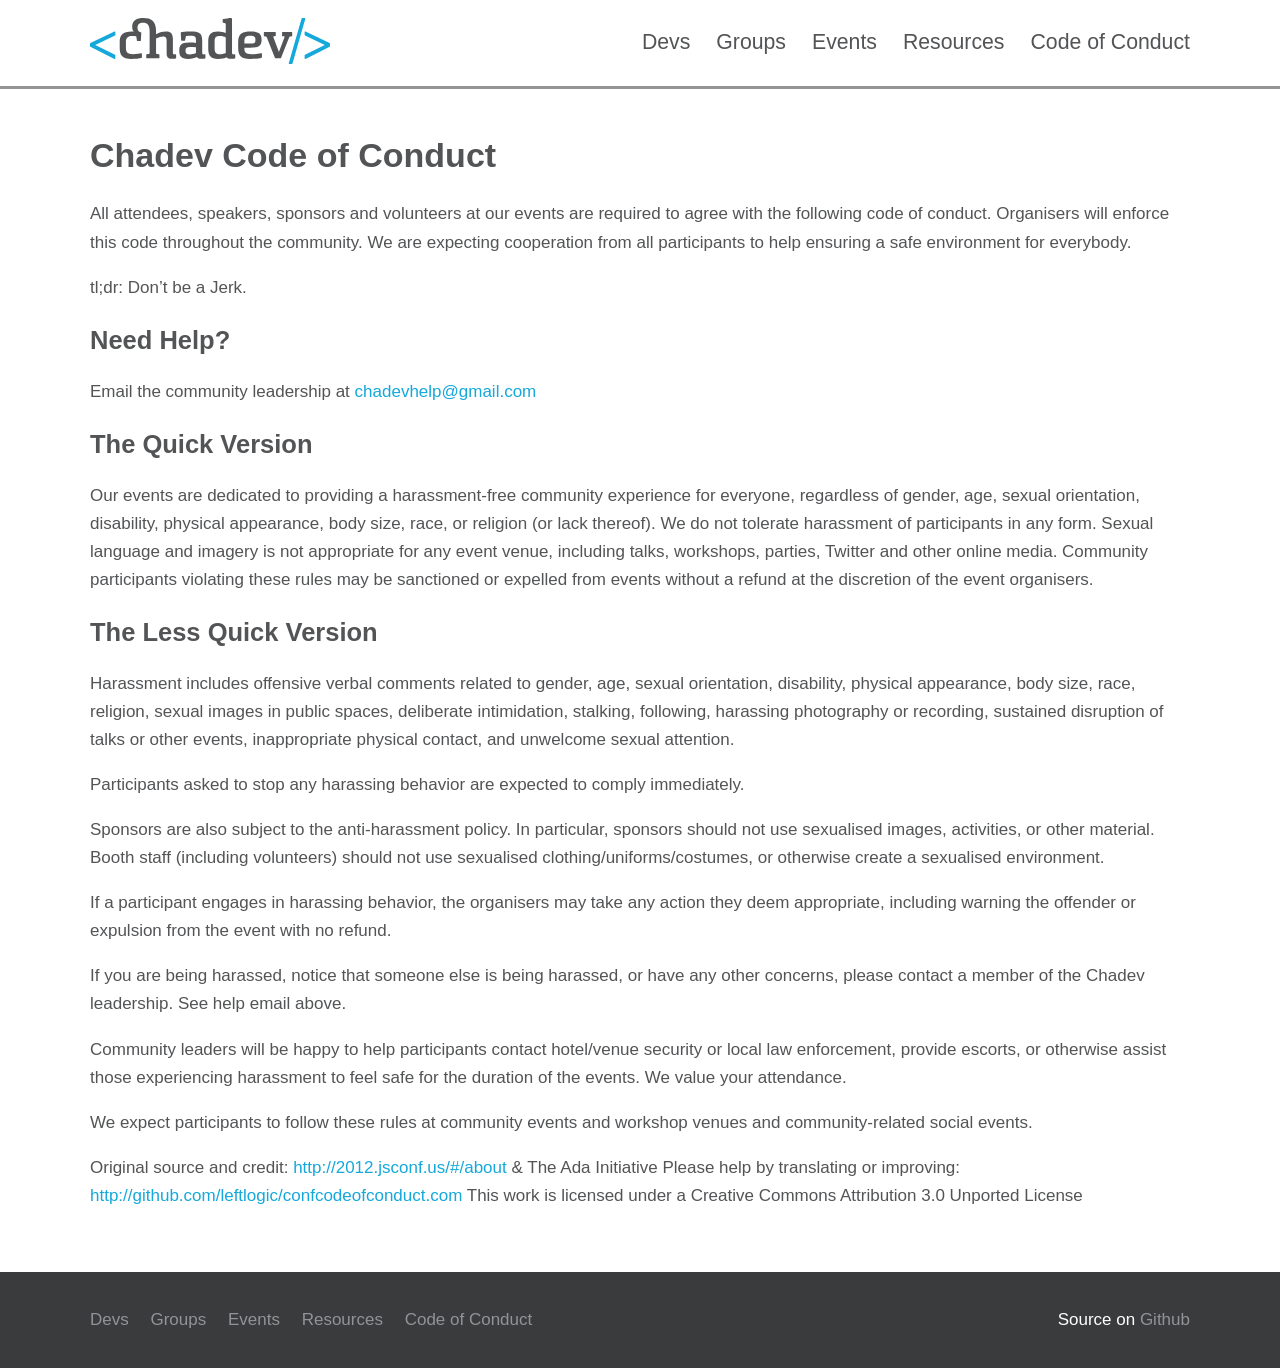
==== commit c7301194: "Deployed to Github Pages" ====
--- a/coc/index.html
+++ b/coc/index.html
@@ -19,7 +19,7 @@
 <!-- Recommended Android size icon -->
 <link rel="icon" sizes="192x192" href="http://chadev.github.io/assets/images/icons/web-icons/192x192.png">
   <!-- Assets -->
-  <link rel="stylesheet" href="/assets/css/global.css"/>
+  <link rel="stylesheet" href="/css/global.css"/>
   <script src="/assets/js/head.js"></script>
   <script src="/assets/js/picturefill.min.js" async></script>
 </head>
@@ -35,8 +35,6 @@
     <nav class="nav-collapse" role="navigation">
       
         <a href="/devs">Devs</a>
-      
-        <a href="/meetups">Meetups</a>
       
         <a href="/groups">Groups</a>
       
@@ -99,8 +97,6 @@
       
         <a href="/devs">Devs</a>
       
-        <a href="/meetups">Meetups</a>
-      
         <a href="/groups">Groups</a>
       
         <a href="/events">Events</a>
--- a/css/global.css
+++ b/css/global.css
@@ -0,0 +1,815 @@
+/*! normalize.css v3.0.1 | MIT License | git.io/normalize */
+/**
+ * 1. Set default font family to sans-serif.
+ * 2. Prevent iOS text size adjust after orientation change, without disabling
+ *    user zoom.
+ */
+html {
+  font-family: sans-serif;
+  /* 1 */
+  -ms-text-size-adjust: 100%;
+  /* 2 */
+  -webkit-text-size-adjust: 100%;
+  /* 2 */ }
+
+/**
+ * Remove default margin.
+ */
+body {
+  margin: 0; }
+
+/* HTML5 display definitions
+   ========================================================================== */
+/**
+ * Correct `block` display not defined for any HTML5 element in IE 8/9.
+ * Correct `block` display not defined for `details` or `summary` in IE 10/11 and Firefox.
+ * Correct `block` display not defined for `main` in IE 11.
+ */
+article,
+aside,
+details,
+figcaption,
+figure,
+footer,
+header,
+hgroup,
+main,
+nav,
+section,
+summary {
+  display: block; }
+
+/**
+ * 1. Correct `inline-block` display not defined in IE 8/9.
+ * 2. Normalize vertical alignment of `progress` in Chrome, Firefox, and Opera.
+ */
+audio,
+canvas,
+progress,
+video {
+  display: inline-block;
+  /* 1 */
+  vertical-align: baseline;
+  /* 2 */ }
+
+/**
+ * Prevent modern browsers from displaying `audio` without controls.
+ * Remove excess height in iOS 5 devices.
+ */
+audio:not([controls]) {
+  display: none;
+  height: 0; }
+
+/**
+ * Address `[hidden]` styling not present in IE 8/9/10.
+ * Hide the `template` element in IE 8/9/11, Safari, and Firefox < 22.
+ */
+[hidden],
+template {
+  display: none; }
+
+/* Links
+   ========================================================================== */
+/**
+ * Remove the gray background color from active links in IE 10.
+ */
+a {
+  background: transparent; }
+
+/**
+ * Improve readability when focused and also mouse hovered in all browsers.
+ */
+a:active,
+a:hover {
+  outline: 0; }
+
+/* Text-level semantics
+   ========================================================================== */
+/**
+ * Address styling not present in IE 8/9/10/11, Safari, and Chrome.
+ */
+abbr[title] {
+  border-bottom: 1px dotted; }
+
+/**
+ * Address style set to `bolder` in Firefox 4+, Safari, and Chrome.
+ */
+b,
+strong {
+  font-weight: bold; }
+
+/**
+ * Address styling not present in Safari and Chrome.
+ */
+dfn {
+  font-style: italic; }
+
+/**
+ * Address variable `h1` font-size and margin within `section` and `article`
+ * contexts in Firefox 4+, Safari, and Chrome.
+ */
+h1 {
+  font-size: 2em;
+  margin: 0.67em 0; }
+
+/**
+ * Address styling not present in IE 8/9.
+ */
+mark {
+  background: #ff0;
+  color: #000; }
+
+/**
+ * Address inconsistent and variable font size in all browsers.
+ */
+small {
+  font-size: 80%; }
+
+/**
+ * Prevent `sub` and `sup` affecting `line-height` in all browsers.
+ */
+sub,
+sup {
+  font-size: 75%;
+  line-height: 0;
+  position: relative;
+  vertical-align: baseline; }
+
+sup {
+  top: -0.5em; }
+
+sub {
+  bottom: -0.25em; }
+
+/* Embedded content
+   ========================================================================== */
+/**
+ * Remove border when inside `a` element in IE 8/9/10.
+ */
+img {
+  border: 0; }
+
+/**
+ * Correct overflow not hidden in IE 9/10/11.
+ */
+svg:not(:root) {
+  overflow: hidden; }
+
+/* Grouping content
+   ========================================================================== */
+/**
+ * Address margin not present in IE 8/9 and Safari.
+ */
+figure {
+  margin: 1em 40px; }
+
+/**
+ * Address differences between Firefox and other browsers.
+ */
+hr {
+  -moz-box-sizing: content-box;
+  box-sizing: content-box;
+  height: 0; }
+
+/**
+ * Contain overflow in all browsers.
+ */
+pre {
+  overflow: auto; }
+
+/**
+ * Address odd `em`-unit font size rendering in all browsers.
+ */
+code,
+kbd,
+pre,
+samp {
+  font-family: monospace, monospace;
+  font-size: 1em; }
+
+/* Forms
+   ========================================================================== */
+/**
+ * Known limitation: by default, Chrome and Safari on OS X allow very limited
+ * styling of `select`, unless a `border` property is set.
+ */
+/**
+ * 1. Correct color not being inherited.
+ *    Known issue: affects color of disabled elements.
+ * 2. Correct font properties not being inherited.
+ * 3. Address margins set differently in Firefox 4+, Safari, and Chrome.
+ */
+button,
+input,
+optgroup,
+select,
+textarea {
+  color: inherit;
+  /* 1 */
+  font: inherit;
+  /* 2 */
+  margin: 0;
+  /* 3 */ }
+
+/**
+ * Address `overflow` set to `hidden` in IE 8/9/10/11.
+ */
+button {
+  overflow: visible; }
+
+/**
+ * Address inconsistent `text-transform` inheritance for `button` and `select`.
+ * All other form control elements do not inherit `text-transform` values.
+ * Correct `button` style inheritance in Firefox, IE 8/9/10/11, and Opera.
+ * Correct `select` style inheritance in Firefox.
+ */
+button,
+select {
+  text-transform: none; }
+
+/**
+ * 1. Avoid the WebKit bug in Android 4.0.* where (2) destroys native `audio`
+ *    and `video` controls.
+ * 2. Correct inability to style clickable `input` types in iOS.
+ * 3. Improve usability and consistency of cursor style between image-type
+ *    `input` and others.
+ */
+button,
+html input[type="button"],
+input[type="reset"],
+input[type="submit"] {
+  -webkit-appearance: button;
+  /* 2 */
+  cursor: pointer;
+  /* 3 */ }
+
+/**
+ * Re-set default cursor for disabled elements.
+ */
+button[disabled],
+html input[disabled] {
+  cursor: default; }
+
+/**
+ * Remove inner padding and border in Firefox 4+.
+ */
+button::-moz-focus-inner,
+input::-moz-focus-inner {
+  border: 0;
+  padding: 0; }
+
+/**
+ * Address Firefox 4+ setting `line-height` on `input` using `!important` in
+ * the UA stylesheet.
+ */
+input {
+  line-height: normal; }
+
+/**
+ * It's recommended that you don't attempt to style these elements.
+ * Firefox's implementation doesn't respect box-sizing, padding, or width.
+ *
+ * 1. Address box sizing set to `content-box` in IE 8/9/10.
+ * 2. Remove excess padding in IE 8/9/10.
+ */
+input[type="checkbox"],
+input[type="radio"] {
+  box-sizing: border-box;
+  /* 1 */
+  padding: 0;
+  /* 2 */ }
+
+/**
+ * Fix the cursor style for Chrome's increment/decrement buttons. For certain
+ * `font-size` values of the `input`, it causes the cursor style of the
+ * decrement button to change from `default` to `text`.
+ */
+input[type="number"]::-webkit-inner-spin-button,
+input[type="number"]::-webkit-outer-spin-button {
+  height: auto; }
+
+/**
+ * 1. Address `appearance` set to `searchfield` in Safari and Chrome.
+ * 2. Address `box-sizing` set to `border-box` in Safari and Chrome
+ *    (include `-moz` to future-proof).
+ */
+input[type="search"] {
+  -webkit-appearance: textfield;
+  /* 1 */
+  -moz-box-sizing: content-box;
+  -webkit-box-sizing: content-box;
+  /* 2 */
+  box-sizing: content-box; }
+
+/**
+ * Remove inner padding and search cancel button in Safari and Chrome on OS X.
+ * Safari (but not Chrome) clips the cancel button when the search input has
+ * padding (and `textfield` appearance).
+ */
+input[type="search"]::-webkit-search-cancel-button,
+input[type="search"]::-webkit-search-decoration {
+  -webkit-appearance: none; }
+
+/**
+ * Define consistent border, margin, and padding.
+ */
+fieldset {
+  border: 1px solid #c0c0c0;
+  margin: 0 2px;
+  padding: 0.35em 0.625em 0.75em; }
+
+/**
+ * 1. Correct `color` not being inherited in IE 8/9/10/11.
+ * 2. Remove padding so people aren't caught out if they zero out fieldsets.
+ */
+legend {
+  border: 0;
+  /* 1 */
+  padding: 0;
+  /* 2 */ }
+
+/**
+ * Remove default vertical scrollbar in IE 8/9/10/11.
+ */
+textarea {
+  overflow: auto; }
+
+/**
+ * Don't inherit the `font-weight` (applied by a rule above).
+ * NOTE: the default cannot safely be changed in Chrome and Safari on OS X.
+ */
+optgroup {
+  font-weight: bold; }
+
+/* Tables
+   ========================================================================== */
+/**
+ * Remove most spacing between table cells.
+ */
+table {
+  border-collapse: collapse;
+  border-spacing: 0; }
+
+td,
+th {
+  padding: 0; }
+
+* {
+  -webkit-box-sizing: border-box;
+  -moz-box-sizing: border-box;
+  box-sizing: border-box; }
+
+@font-face {
+  font-family: 'Open Sans';
+  font-style: normal;
+  font-weight: 300;
+  src: local("Open Sans Light"), local("OpenSans-Light"), url(http://themes.googleusercontent.com/static/fonts/opensans/v8/DXI1ORHCpsQm3Vp6mXoaTaRDOzjiPcYnFooOUGCOsRk.woff) format("woff"); }
+@font-face {
+  font-family: 'Open Sans';
+  font-style: normal;
+  font-weight: 400;
+  src: local("Open Sans"), local("OpenSans"), url(http://themes.googleusercontent.com/static/fonts/opensans/v8/cJZKeOuBrn4kERxqtaUH3bO3LdcAZYWl9Si6vvxL-qU.woff) format("woff"); }
+@font-face {
+  font-family: 'Open Sans';
+  font-style: normal;
+  font-weight: 600;
+  src: local("Open Sans Semibold"), local("OpenSans-Semibold"), url(http://themes.googleusercontent.com/static/fonts/opensans/v8/MTP_ySUJH_bn48VBG8sNSqRDOzjiPcYnFooOUGCOsRk.woff) format("woff"); }
+@font-face {
+  font-family: 'Open Sans';
+  font-style: normal;
+  font-weight: 700;
+  src: local("Open Sans Bold"), local("OpenSans-Bold"), url(http://themes.googleusercontent.com/static/fonts/opensans/v8/k3k702ZOKiLJc3WVjuplzKRDOzjiPcYnFooOUGCOsRk.woff) format("woff"); }
+@font-face {
+  font-family: 'Open Sans';
+  font-style: normal;
+  font-weight: 800;
+  src: local("Open Sans Extrabold"), local("OpenSans-Extrabold"), url(http://themes.googleusercontent.com/static/fonts/opensans/v8/EInbV5DfGHOiMmvb1Xr-hqRDOzjiPcYnFooOUGCOsRk.woff) format("woff"); }
+@font-face {
+  font-family: 'Open Sans';
+  font-style: italic;
+  font-weight: 300;
+  src: local("Open Sans Light Italic"), local("OpenSansLight-Italic"), url(http://themes.googleusercontent.com/static/fonts/opensans/v8/PRmiXeptR36kaC0GEAetxvR_54zmj3SbGZQh3vCOwvY.woff) format("woff"); }
+@font-face {
+  font-family: 'Open Sans';
+  font-style: italic;
+  font-weight: 400;
+  src: local("Open Sans Italic"), local("OpenSans-Italic"), url(http://themes.googleusercontent.com/static/fonts/opensans/v8/xjAJXh38I15wypJXxuGMBrrIa-7acMAeDBVuclsi6Gc.woff) format("woff"); }
+@font-face {
+  font-family: 'Open Sans';
+  font-style: italic;
+  font-weight: 600;
+  src: local("Open Sans Semibold Italic"), local("OpenSans-SemiboldItalic"), url(http://themes.googleusercontent.com/static/fonts/opensans/v8/PRmiXeptR36kaC0GEAetxuw_rQOTGi-AJs5XCWaKIhU.woff) format("woff"); }
+@font-face {
+  font-family: 'Open Sans';
+  font-style: italic;
+  font-weight: 700;
+  src: local("Open Sans Bold Italic"), local("OpenSans-BoldItalic"), url(http://themes.googleusercontent.com/static/fonts/opensans/v8/PRmiXeptR36kaC0GEAetxhbnBKKEOwRKgsHDreGcocg.woff) format("woff"); }
+@font-face {
+  font-family: 'Open Sans';
+  font-style: italic;
+  font-weight: 800;
+  src: local("Open Sans Extrabold Italic"), local("OpenSans-ExtraboldItalic"), url(http://themes.googleusercontent.com/static/fonts/opensans/v8/PRmiXeptR36kaC0GEAetxsBo4hlZyBvkZICS3KpNonM.woff) format("woff"); }
+body {
+  font-family: 'Open Sans', Helvetica, Arial, sans-serif;
+  font-size: 15px;
+  line-height: 1.65;
+  color: #535456; }
+  @media screen and (min-width: 47em) {
+    body {
+      font-size: 16px; } }
+  @media screen and (min-width: 54.6875em) {
+    body {
+      font-size: 17px; } }
+
+hgroup, h1, h2, h3, h4, h5, h6 {
+  line-height: 1.65;
+  font-weight: 600;
+  margin: 0; }
+
+a {
+  color: #15a8db;
+  text-decoration: none;
+  border-bottom: 1px solid transparent;
+  -webkit-transition: border 0.2s ease-in-out;
+  -moz-transition: border 0.2s ease-in-out;
+  transition: border 0.2s ease-in-out; }
+  a:hover {
+    border-bottom: 1px solid #b9babc; }
+
+*, *:before, *:after {
+  -webkit-box-sizing: border-box;
+  -moz-box-sizing: border-box;
+  box-sizing: border-box; }
+
+img {
+  max-width: 100%;
+  height: auto;
+  -ms-interpolation-mode: bicubic; }
+
+a {
+  -webkit-tap-highlight-color: transparent; }
+
+::-moz-selection {
+  background: #15a8db;
+  color: white;
+  text-shadow: none; }
+
+::selection {
+  background: #15a8db;
+  color: white;
+  text-shadow: none; }
+
+header {
+  padding: 0 5%;
+  border-bottom: 0.2em solid #929496;
+  font-weight: 400; }
+  header .container {
+    max-width: 64.70588em;
+    margin-left: auto;
+    margin-right: auto;
+    padding: 1em 0; }
+    header .container:after {
+      content: "";
+      display: table;
+      clear: both; }
+    @media screen and (min-width: 47em) {
+      header .container {
+        padding: 0;
+        line-height: 4.5em; } }
+    @media screen and (min-width: 54.6875em) {
+      header .container {
+        line-height: 4.75em; } }
+    @media screen and (min-width: 73.52941em) {
+      header .container {
+        line-height: 5em; } }
+  header .logo {
+    float: left;
+    display: block;
+    margin-right: 4.65729%;
+    width: 65.11424%;
+    line-height: 1; }
+    header .logo:last-child {
+      margin-right: 0; }
+    @media screen and (min-width: 47em) {
+      header .logo {
+        float: left;
+        display: block;
+        margin-right: 4.65729%;
+        width: 30.22847%;
+        line-height: inherit; }
+        header .logo:last-child {
+          margin-right: 0; } }
+    header .logo img {
+      width: 180px; }
+      @media screen and (min-width: 47em) {
+        header .logo img {
+          width: 200px;
+          vertical-align: middle;
+          margin-bottom: .25em; } }
+      @media screen and (min-width: 54.6875em) {
+        header .logo img {
+          width: 240px; } }
+  header nav {
+    float: left;
+    display: block;
+    margin-right: 4.65729%;
+    width: 100%;
+    margin-right: 0; }
+    header nav:last-child {
+      margin-right: 0; }
+    @media screen and (min-width: 47em) {
+      header nav {
+        float: left;
+        display: block;
+        margin-right: 4.65729%;
+        width: 65.11424%;
+        text-align: right; }
+        header nav:last-child {
+          margin-right: 0; } }
+  header nav a {
+    width: 100%;
+    display: inline-block;
+    padding: .5em 0;
+    border-bottom: 1px solid #b9babc; }
+    @media screen and (min-width: 47em) {
+      header nav a {
+        display: inline;
+        padding: .5em 0;
+        margin: 0 0 0 .75em;
+        border-bottom: none; } }
+    @media screen and (min-width: 73.52941em) {
+      header nav a {
+        margin: 0 0 0 1em; } }
+  header nav a:hover {
+    border-bottom: 1px solid #b9babc; }
+    @media screen and (min-width: 47em) {
+      header nav a:hover {
+        border-bottom: none; } }
+  header nav a:last-of-type, header nav a:last-of-type:hover {
+    border-bottom: none;
+    padding-bottom: 0; }
+  header a {
+    font-size: 1.05em;
+    color: #535456;
+    border: none;
+    -webkit-transition: color 0.2s ease-in-out;
+    -moz-transition: color 0.2s ease-in-out;
+    transition: color 0.2s ease-in-out; }
+    @media screen and (min-width: 54.6875em) {
+      header a {
+        font-size: 1.15em; } }
+    @media screen and (min-width: 73.52941em) {
+      header a {
+        font-size: 1.25em; } }
+    header a:hover {
+      color: #15a8db;
+      border: none; }
+
+/*! responsive-nav.js 1.0.32 by @viljamis */
+.js .nav-collapse {
+  clip: rect(0 0 0 0);
+  max-height: 0;
+  position: absolute;
+  display: block;
+  overflow: hidden;
+  zoom: 1; }
+
+.nav-collapse.opened {
+  max-height: 9999px; }
+
+.disable-pointer-events {
+  pointer-events: none !important; }
+
+.nav-toggle {
+  float: left;
+  display: block;
+  margin-right: 4.65729%;
+  width: 30.22847%;
+  margin-right: 0;
+  margin-top: .25em;
+  text-align: right;
+  -webkit-tap-highlight-color: transparent;
+  -webkit-touch-callout: none;
+  -webkit-user-select: none;
+  -moz-user-select: none;
+  -ms-user-select: none;
+  -o-user-select: none;
+  user-select: none; }
+  .nav-toggle:last-child {
+    margin-right: 0; }
+
+@media screen and (min-width: 47em) {
+  .js .nav-collapse {
+    position: relative; }
+
+  .js .nav-collapse.closed {
+    max-height: none; }
+
+  .nav-toggle {
+    display: none; } }
+footer {
+  padding: 2em 5%;
+  background-color: #3a3b3c;
+  color: white; }
+  footer a {
+    color: #929397;
+    padding: .5em 0;
+    border-bottom: none;
+    white-space: nowrap;
+    -webkit-transition: color 0.2s ease-in-out;
+    -moz-transition: color 0.2s ease-in-out;
+    transition: color 0.2s ease-in-out; }
+    footer a:hover {
+      color: #15a8db;
+      border-bottom: none; }
+  footer .container {
+    max-width: 64.70588em;
+    margin-left: auto;
+    margin-right: auto; }
+    footer .container:after {
+      content: "";
+      display: table;
+      clear: both; }
+  footer nav {
+    float: left;
+    display: block;
+    margin-right: 4.65729%;
+    width: 100%;
+    text-align: center; }
+    footer nav:last-child {
+      margin-right: 0; }
+    @media screen and (min-width: 47em) {
+      footer nav {
+        float: left;
+        display: block;
+        margin-right: 4.65729%;
+        width: 65.11424%;
+        text-align: left; }
+        footer nav:last-child {
+          margin-right: 0; } }
+    footer nav a {
+      margin-right: 1em; }
+  footer p {
+    float: left;
+    display: block;
+    margin-right: 4.65729%;
+    width: 100%;
+    margin: .5em 0 0 0;
+    text-align: center; }
+    footer p:last-child {
+      margin-right: 0; }
+    @media screen and (min-width: 47em) {
+      footer p {
+        float: left;
+        display: block;
+        margin-right: 4.65729%;
+        width: 30.22847%;
+        text-align: right;
+        margin: 0; }
+        footer p:last-child {
+          margin-right: 0; } }
+
+main {
+  padding: 5% 5% 5.5% 5%; }
+  @media screen and (min-width: 47em) {
+    main {
+      padding: 3% 5% 3.5% 5%; } }
+  main .container {
+    max-width: 64.70588em;
+    margin-left: auto;
+    margin-right: auto; }
+    main .container:after {
+      content: "";
+      display: table;
+      clear: both; }
+
+.dev-profile {
+  float: left;
+  display: block;
+  margin-right: 4.65729%;
+  width: 47.67135%;
+  line-height: .75;
+  margin-bottom: 5%; }
+  .dev-profile:last-child {
+    margin-right: 0; }
+  .dev-profile:nth-child(2n) {
+    margin-right: 0; }
+  .dev-profile:nth-child(2n+1) {
+    clear: left; }
+  @media screen and (min-width: 47em) {
+    .dev-profile {
+      float: left;
+      display: block;
+      margin-right: 4.65729%;
+      width: 30.22847%; }
+      .dev-profile:nth-child(2n) {
+        margin-right: 4.65729%; }
+      .dev-profile:nth-child(2n+1) {
+        clear: none; }
+      .dev-profile:last-child {
+        margin-right: 0; }
+      .dev-profile:nth-child(3n) {
+        margin-right: 0; }
+      .dev-profile:nth-child(3n+1) {
+        clear: left; } }
+  @media screen and (min-width: 54.6875em) {
+    .dev-profile {
+      float: left;
+      display: block;
+      margin-right: 4.65729%;
+      width: 21.50703%; }
+      .dev-profile:nth-child(1n) {
+        margin-right: 4.65729%; }
+      .dev-profile:nth-child(1n+1) {
+        clear: none; }
+      .dev-profile:last-child {
+        margin-right: 0; }
+      .dev-profile:nth-child(4n) {
+        margin-right: 0; }
+      .dev-profile:nth-child(4n+1) {
+        clear: left; } }
+  .dev-profile .avatar img {
+    width: 100%;
+    -webkit-transition: -webkit-filter .4s;
+    -webkit-filter: grayscale(0);
+    filter: grayscale(0); }
+  .dev-profile .avatar:hover img {
+    -webkit-filter: grayscale(1);
+    filter: grayscale(1); }
+  .dev-profile .avatar h2 {
+    font-size: 1.35em;
+    font-weight: 300;
+    line-height: 1.2;
+    color: #535456;
+    padding: .4em 0;
+    border-left: 2px solid #eee;
+    border-right: 2px solid #eee;
+    border-bottom: 2px solid #eee;
+    text-align: center;
+    -webkit-transition: color 0.2s ease-in-out;
+    -moz-transition: color 0.2s ease-in-out;
+    transition: color 0.2s ease-in-out; }
+  .dev-profile .avatar:hover h2 {
+    color: #15a8db; }
+  .dev-profile a {
+    border: none; }
+    .dev-profile a:hover {
+      border: none; }
+  .dev-profile .profile-url a {
+    display: block;
+    width: 50%;
+    float: left;
+    padding: .5em;
+    text-align: center;
+    border-bottom: 2px solid #eee;
+    border-left: 2px solid #eee; }
+    .dev-profile .profile-url a:last-of-type {
+      border-right: 2px solid #eee; }
+    .dev-profile .profile-url a:hover img {
+      opacity: .85; }
+  .dev-profile .profile-url img {
+    height: 1.25em;
+    -webkit-transition: opacity 0.2s ease-in-out;
+    -moz-transition: opacity 0.2s ease-in-out;
+    transition: opacity 0.2s ease-in-out;
+    opacity: .55; }
+
+.callout {
+  float: left;
+  display: block;
+  margin-right: 4.65729%;
+  width: 100%;
+  margin-right: 0;
+  padding: 1.25em 1.5em;
+  border: 2px solid #eee; }
+  .callout:last-child {
+    margin-right: 0; }
+  @media screen and (min-width: 47em) {
+    .callout {
+      float: left;
+      display: block;
+      margin-right: 4.65729%;
+      width: 65.11424%;
+      margin-right: 0; }
+      .callout:last-child {
+        margin-right: 0; } }
+  @media screen and (min-width: 54.6875em) {
+    .callout {
+      float: left;
+      display: block;
+      margin-right: 4.65729%;
+      width: 47.67135%;
+      margin-right: 0; }
+      .callout:last-child {
+        margin-right: 0; } }
+  .callout h2 {
+    line-height: 1; }
+  .callout p {
+    margin: .75em 0 0 0; }
+
+@media screen and (min-width: 73.52941em) {
+  .featured {
+    max-height: 550px;
+    overflow: hidden; } }
+.featured img {
+  width: 100%; }
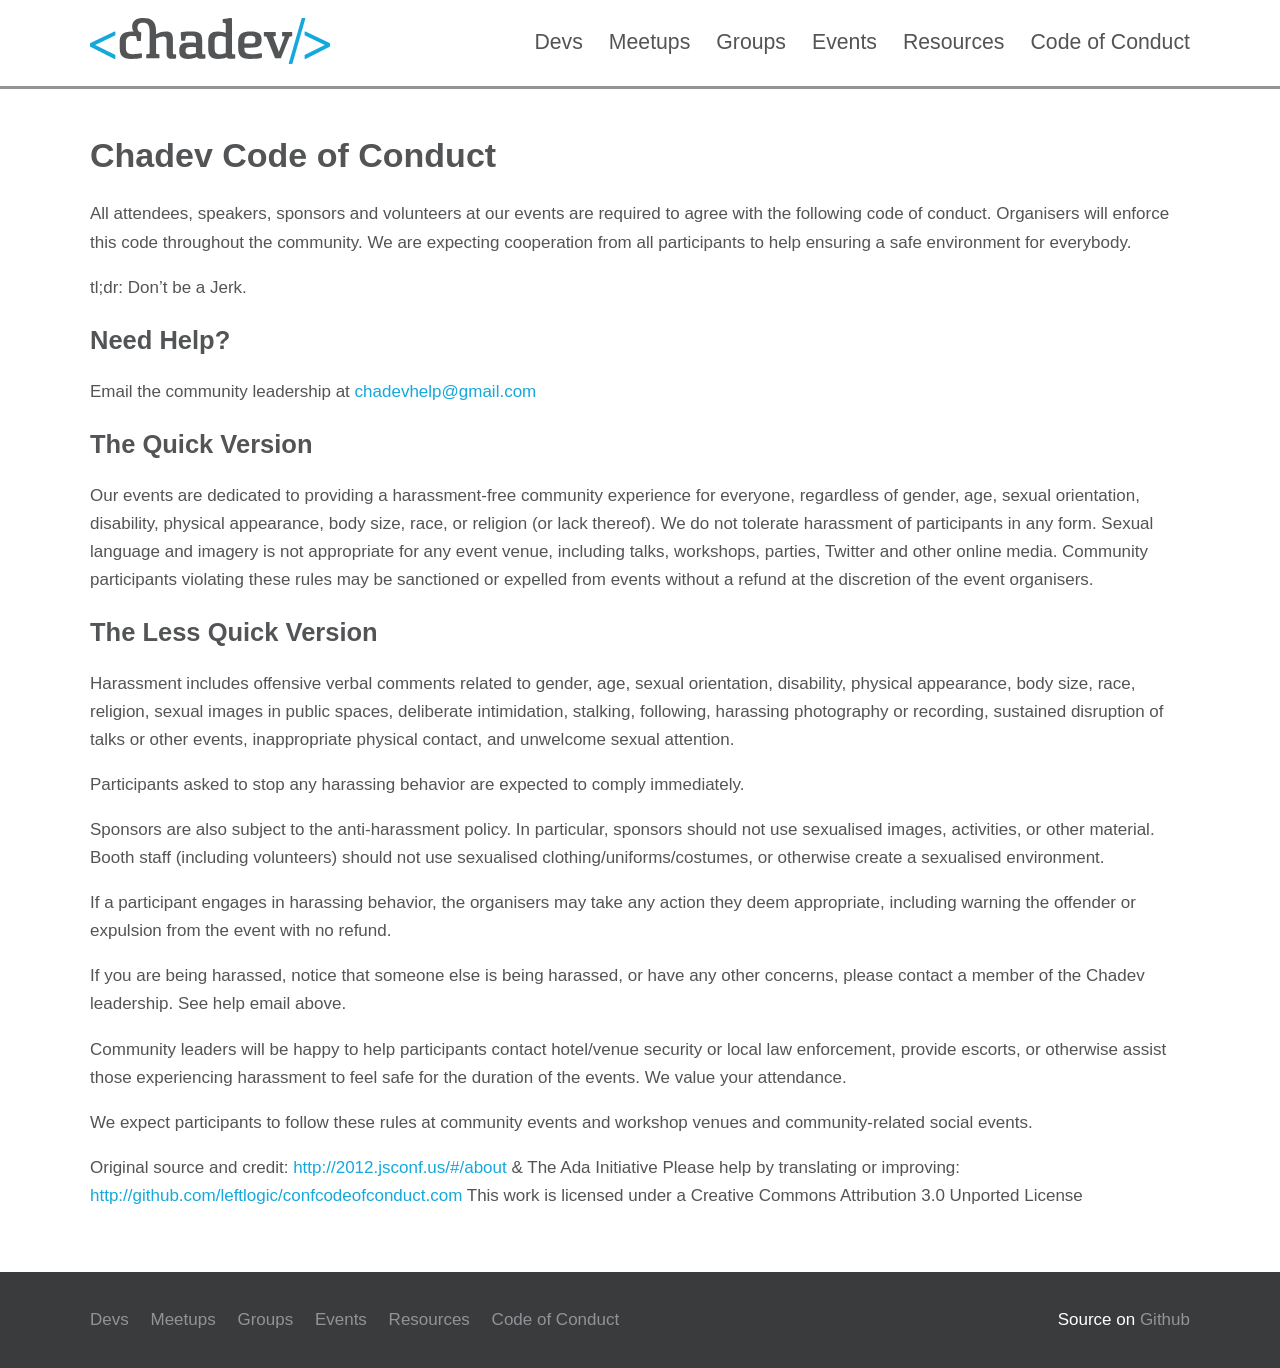
==== commit 44840362: "Deployed to Github Pages" ====
--- a/coc/index.html
+++ b/coc/index.html
@@ -35,6 +35,8 @@
     <nav class="nav-collapse" role="navigation">
       
         <a href="/devs">Devs</a>
+      
+        <a href="/meetups">Meetups</a>
       
         <a href="/groups">Groups</a>
       
@@ -97,6 +99,8 @@
       
         <a href="/devs">Devs</a>
       
+        <a href="/meetups">Meetups</a>
+      
         <a href="/groups">Groups</a>
       
         <a href="/events">Events</a>
--- a/css/global.css
+++ b/css/global.css
@@ -807,6 +807,48 @@
   .callout p {
     margin: .75em 0 0 0; }
 
+.meetup-list-item {
+  color: #535456;
+  border: 2px solid #eee;
+  margin-bottom: 1em; }
+  .meetup-list-item a {
+    border: none; }
+    .meetup-list-item a:hover {
+      border: none; }
+  .meetup-list-item > div {
+    padding: .2em .2em; }
+    .meetup-list-item > div.meetup-info {
+      border-bottom: 2px solid #eee;
+      padding: 0; }
+      .meetup-list-item > div.meetup-info > span {
+        display: inline-block;
+        font-size: 0.75em;
+        margin: 0 .4em; }
+    .meetup-list-item > div.clear {
+      padding: 0; }
+    .meetup-list-item > div.meetup-image {
+      border-right: 2px solid #eee;
+      margin-right: .4em;
+      padding: 0;
+      float: left; }
+      .meetup-list-item > div.meetup-image > img {
+        height: 125px;
+        vertical-align: bottom; }
+
+.meetup-title {
+  font-size: 1.35em;
+  font-weight: 300;
+  line-height: 1.2;
+  border-bottom: 2px solid #eee; }
+
+.meetup-description {
+  font-size: 0.85em;
+  margin: .2em .2em; }
+
+.clear {
+  clear: both;
+  height: 0; }
+
 @media screen and (min-width: 73.52941em) {
   .featured {
     max-height: 550px;
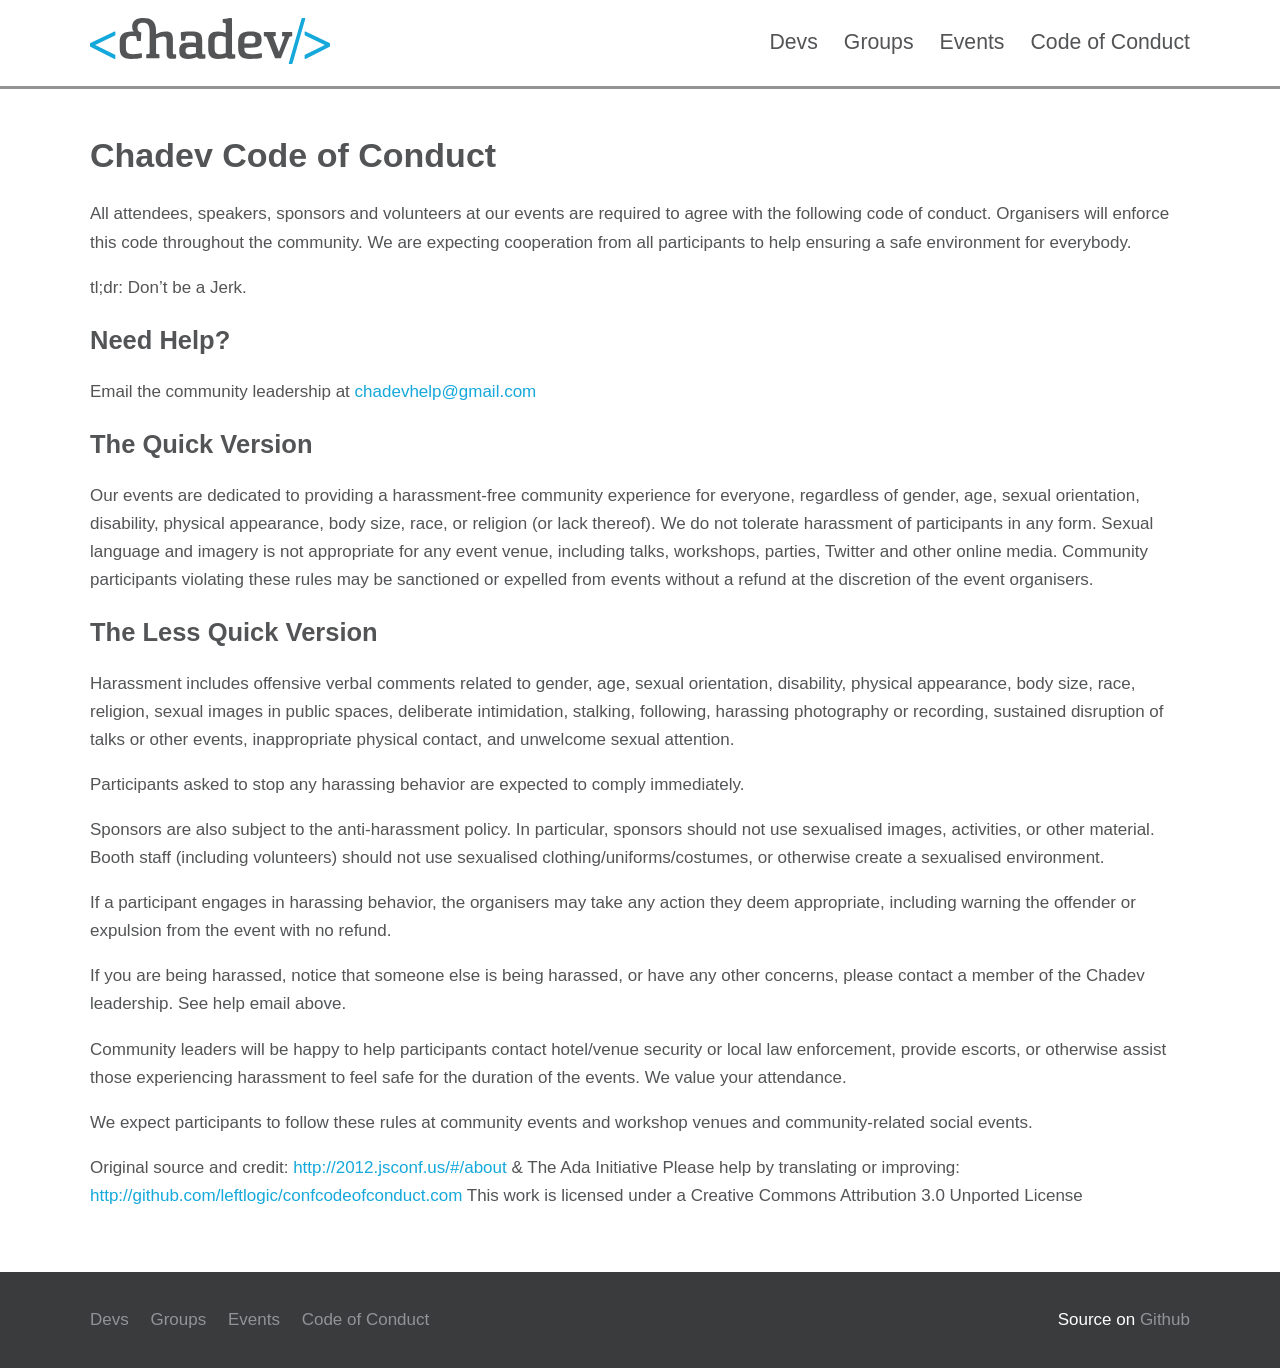
==== commit 1985f58b: "Deployed to Github Pages" ====
--- a/coc/index.html
+++ b/coc/index.html
@@ -19,7 +19,7 @@
 <!-- Recommended Android size icon -->
 <link rel="icon" sizes="192x192" href="http://chadev.github.io/assets/images/icons/web-icons/192x192.png">
   <!-- Assets -->
-  <link rel="stylesheet" href="/css/global.css"/>
+  <link rel="stylesheet" href="/assets/sass/global.css"/>
   <script src="/assets/js/head.js"></script>
   <script src="/assets/js/picturefill.min.js" async></script>
 </head>
@@ -36,13 +36,9 @@
       
         <a href="/devs">Devs</a>
       
-        <a href="/meetups">Meetups</a>
-      
         <a href="/groups">Groups</a>
       
         <a href="/events">Events</a>
-      
-        <a href="/resources">Resources</a>
       
         <a href="/coc">Code of Conduct</a>
       
@@ -99,13 +95,9 @@
       
         <a href="/devs">Devs</a>
       
-        <a href="/meetups">Meetups</a>
-      
         <a href="/groups">Groups</a>
       
         <a href="/events">Events</a>
-      
-        <a href="/resources">Resources</a>
       
         <a href="/coc">Code of Conduct</a>
       
--- a/assets/sass/global.css
+++ b/assets/sass/global.css
@@ -0,0 +1 @@
+/*! normalize.css v3.0.1 | MIT License | git.io/normalize */html{font-family:sans-serif;-ms-text-size-adjust:100%;-webkit-text-size-adjust:100%}body{margin:0}article,aside,details,figcaption,figure,footer,header,hgroup,main,nav,section,summary{display:block}audio,canvas,progress,video{display:inline-block;vertical-align:baseline}audio:not([controls]){display:none;height:0}[hidden],template{display:none}a{background:transparent}a:active,a:hover{outline:0}abbr[title]{border-bottom:1px dotted}b,strong{font-weight:bold}dfn{font-style:italic}h1{font-size:2em;margin:0.67em 0}mark{background:#ff0;color:#000}small{font-size:80%}sub,sup{font-size:75%;line-height:0;position:relative;vertical-align:baseline}sup{top:-0.5em}sub{bottom:-0.25em}img{border:0}svg:not(:root){overflow:hidden}figure{margin:1em 40px}hr{-moz-box-sizing:content-box;box-sizing:content-box;height:0}pre{overflow:auto}code,kbd,pre,samp{font-family:monospace, monospace;font-size:1em}button,input,optgroup,select,textarea{color:inherit;font:inherit;margin:0}button{overflow:visible}button,select{text-transform:none}button,html input[type="button"],input[type="reset"],input[type="submit"]{-webkit-appearance:button;cursor:pointer}button[disabled],html input[disabled]{cursor:default}button::-moz-focus-inner,input::-moz-focus-inner{border:0;padding:0}input{line-height:normal}input[type="checkbox"],input[type="radio"]{box-sizing:border-box;padding:0}input[type="number"]::-webkit-inner-spin-button,input[type="number"]::-webkit-outer-spin-button{height:auto}input[type="search"]{-webkit-appearance:textfield;-moz-box-sizing:content-box;-webkit-box-sizing:content-box;box-sizing:content-box}input[type="search"]::-webkit-search-cancel-button,input[type="search"]::-webkit-search-decoration{-webkit-appearance:none}fieldset{border:1px solid #c0c0c0;margin:0 2px;padding:0.35em 0.625em 0.75em}legend{border:0;padding:0}textarea{overflow:auto}optgroup{font-weight:bold}table{border-collapse:collapse;border-spacing:0}td,th{padding:0}*{-webkit-box-sizing:border-box;-moz-box-sizing:border-box;box-sizing:border-box}@font-face{font-family:'Open Sans';font-style:normal;font-weight:300;src:local("Open Sans Light"),local("OpenSans-Light"),url(http://themes.googleusercontent.com/static/fonts/opensans/v8/DXI1ORHCpsQm3Vp6mXoaTaRDOzjiPcYnFooOUGCOsRk.woff) format("woff")}@font-face{font-family:'Open Sans';font-style:normal;font-weight:400;src:local("Open Sans"),local("OpenSans"),url(http://themes.googleusercontent.com/static/fonts/opensans/v8/cJZKeOuBrn4kERxqtaUH3bO3LdcAZYWl9Si6vvxL-qU.woff) format("woff")}@font-face{font-family:'Open Sans';font-style:normal;font-weight:600;src:local("Open Sans Semibold"),local("OpenSans-Semibold"),url(http://themes.googleusercontent.com/static/fonts/opensans/v8/MTP_ySUJH_bn48VBG8sNSqRDOzjiPcYnFooOUGCOsRk.woff) format("woff")}@font-face{font-family:'Open Sans';font-style:normal;font-weight:700;src:local("Open Sans Bold"),local("OpenSans-Bold"),url(http://themes.googleusercontent.com/static/fonts/opensans/v8/k3k702ZOKiLJc3WVjuplzKRDOzjiPcYnFooOUGCOsRk.woff) format("woff")}@font-face{font-family:'Open Sans';font-style:normal;font-weight:800;src:local("Open Sans Extrabold"),local("OpenSans-Extrabold"),url(http://themes.googleusercontent.com/static/fonts/opensans/v8/EInbV5DfGHOiMmvb1Xr-hqRDOzjiPcYnFooOUGCOsRk.woff) format("woff")}@font-face{font-family:'Open Sans';font-style:italic;font-weight:300;src:local("Open Sans Light Italic"),local("OpenSansLight-Italic"),url(http://themes.googleusercontent.com/static/fonts/opensans/v8/PRmiXeptR36kaC0GEAetxvR_54zmj3SbGZQh3vCOwvY.woff) format("woff")}@font-face{font-family:'Open Sans';font-style:italic;font-weight:400;src:local("Open Sans Italic"),local("OpenSans-Italic"),url(http://themes.googleusercontent.com/static/fonts/opensans/v8/xjAJXh38I15wypJXxuGMBrrIa-7acMAeDBVuclsi6Gc.woff) format("woff")}@font-face{font-family:'Open Sans';font-style:italic;font-weight:600;src:local("Open Sans Semibold Italic"),local("OpenSans-SemiboldItalic"),url(http://themes.googleusercontent.com/static/fonts/opensans/v8/PRmiXeptR36kaC0GEAetxuw_rQOTGi-AJs5XCWaKIhU.woff) format("woff")}@font-face{font-family:'Open Sans';font-style:italic;font-weight:700;src:local("Open Sans Bold Italic"),local("OpenSans-BoldItalic"),url(http://themes.googleusercontent.com/static/fonts/opensans/v8/PRmiXeptR36kaC0GEAetxhbnBKKEOwRKgsHDreGcocg.woff) format("woff")}@font-face{font-family:'Open Sans';font-style:italic;font-weight:800;src:local("Open Sans Extrabold Italic"),local("OpenSans-ExtraboldItalic"),url(http://themes.googleusercontent.com/static/fonts/opensans/v8/PRmiXeptR36kaC0GEAetxsBo4hlZyBvkZICS3KpNonM.woff) format("woff")}body{font-family:'Open Sans', Helvetica, Arial, sans-serif;font-size:15px;line-height:1.65;color:#535456}@media screen and (min-width: 47em){body{font-size:16px}}@media screen and (min-width: 54.6875em){body{font-size:17px}}hgroup,h1,h2,h3,h4,h5,h6{line-height:1.65;font-weight:600;margin:0}a{color:#15a8db;text-decoration:none;border-bottom:1px solid transparent;-webkit-transition:border 0.2s ease-in-out;-moz-transition:border 0.2s ease-in-out;transition:border 0.2s ease-in-out}a:hover{border-bottom:1px solid #b9babc}*,*:before,*:after{-webkit-box-sizing:border-box;-moz-box-sizing:border-box;box-sizing:border-box}img{max-width:100%;height:auto;-ms-interpolation-mode:bicubic}a{-webkit-tap-highlight-color:transparent}::-moz-selection{background:#15a8db;color:white;text-shadow:none}::selection{background:#15a8db;color:white;text-shadow:none}header{padding:0 5%;border-bottom:0.2em solid #929496;font-weight:400}header .container{max-width:64.70588em;margin-left:auto;margin-right:auto;padding:1em 0}header .container:after{content:"";display:table;clear:both}@media screen and (min-width: 47em){header .container{padding:0;line-height:4.5em}}@media screen and (min-width: 54.6875em){header .container{line-height:4.75em}}@media screen and (min-width: 73.52941em){header .container{line-height:5em}}header .logo{float:left;display:block;margin-right:4.65729%;width:65.11424%;line-height:1}header .logo:last-child{margin-right:0}@media screen and (min-width: 47em){header .logo{float:left;display:block;margin-right:4.65729%;width:30.22847%;line-height:inherit}header .logo:last-child{margin-right:0}}header .logo img{width:180px}@media screen and (min-width: 47em){header .logo img{width:200px;vertical-align:middle;margin-bottom:.25em}}@media screen and (min-width: 54.6875em){header .logo img{width:240px}}header nav{float:left;display:block;margin-right:4.65729%;width:100%;margin-right:0}header nav:last-child{margin-right:0}@media screen and (min-width: 47em){header nav{float:left;display:block;margin-right:4.65729%;width:65.11424%;text-align:right}header nav:last-child{margin-right:0}}header nav a{width:100%;display:inline-block;padding:.5em 0;border-bottom:1px solid #b9babc}@media screen and (min-width: 47em){header nav a{display:inline;padding:.5em 0;margin:0 0 0 .75em;border-bottom:none}}@media screen and (min-width: 73.52941em){header nav a{margin:0 0 0 1em}}header nav a:hover{border-bottom:1px solid #b9babc}@media screen and (min-width: 47em){header nav a:hover{border-bottom:none}}header nav a:last-of-type,header nav a:last-of-type:hover{border-bottom:none;padding-bottom:0}header a{font-size:1.05em;color:#535456;border:none;-webkit-transition:color 0.2s ease-in-out;-moz-transition:color 0.2s ease-in-out;transition:color 0.2s ease-in-out}@media screen and (min-width: 54.6875em){header a{font-size:1.15em}}@media screen and (min-width: 73.52941em){header a{font-size:1.25em}}header a:hover{color:#15a8db;border:none}/*! responsive-nav.js 1.0.32 by @viljamis */.js .nav-collapse{clip:rect(0 0 0 0);max-height:0;position:absolute;display:block;overflow:hidden;zoom:1}.nav-collapse.opened{max-height:9999px}.disable-pointer-events{pointer-events:none !important}.nav-toggle{float:left;display:block;margin-right:4.65729%;width:30.22847%;margin-right:0;margin-top:.25em;text-align:right;-webkit-tap-highlight-color:transparent;-webkit-touch-callout:none;-webkit-user-select:none;-moz-user-select:none;-ms-user-select:none;-o-user-select:none;user-select:none}.nav-toggle:last-child{margin-right:0}@media screen and (min-width: 47em){.js .nav-collapse{position:relative}.js .nav-collapse.closed{max-height:none}.nav-toggle{display:none}}footer{padding:2em 5%;background-color:#3a3b3c;color:white}footer a{color:#929397;padding:.5em 0;border-bottom:none;white-space:nowrap;-webkit-transition:color 0.2s ease-in-out;-moz-transition:color 0.2s ease-in-out;transition:color 0.2s ease-in-out}footer a:hover{color:#15a8db;border-bottom:none}footer .container{max-width:64.70588em;margin-left:auto;margin-right:auto}footer .container:after{content:"";display:table;clear:both}footer nav{float:left;display:block;margin-right:4.65729%;width:100%;text-align:center}footer nav:last-child{margin-right:0}@media screen and (min-width: 47em){footer nav{float:left;display:block;margin-right:4.65729%;width:65.11424%;text-align:left}footer nav:last-child{margin-right:0}}footer nav a{margin-right:1em}footer p{float:left;display:block;margin-right:4.65729%;width:100%;margin:.5em 0 0 0;text-align:center}footer p:last-child{margin-right:0}@media screen and (min-width: 47em){footer p{float:left;display:block;margin-right:4.65729%;width:30.22847%;text-align:right;margin:0}footer p:last-child{margin-right:0}}main{padding:5% 5% 5.5% 5%}@media screen and (min-width: 47em){main{padding:3% 5% 3.5% 5%}}main .container{max-width:64.70588em;margin-left:auto;margin-right:auto}main .container:after{content:"";display:table;clear:both}.dev-profile{float:left;display:block;margin-right:4.65729%;width:47.67135%;line-height:.75;margin-bottom:5%}.dev-profile:last-child{margin-right:0}.dev-profile:nth-child(2n){margin-right:0}.dev-profile:nth-child(2n+1){clear:left}@media screen and (min-width: 47em){.dev-profile{float:left;display:block;margin-right:4.65729%;width:30.22847%}.dev-profile:nth-child(2n){margin-right:4.65729%}.dev-profile:nth-child(2n+1){clear:none}.dev-profile:last-child{margin-right:0}.dev-profile:nth-child(3n){margin-right:0}.dev-profile:nth-child(3n+1){clear:left}}@media screen and (min-width: 54.6875em){.dev-profile{float:left;display:block;margin-right:4.65729%;width:21.50703%}.dev-profile:nth-child(1n){margin-right:4.65729%}.dev-profile:nth-child(1n+1){clear:none}.dev-profile:last-child{margin-right:0}.dev-profile:nth-child(4n){margin-right:0}.dev-profile:nth-child(4n+1){clear:left}}.dev-profile .avatar img{width:100%;-webkit-transition:-webkit-filter .4s;-webkit-filter:grayscale(0);filter:grayscale(0)}.dev-profile .avatar:hover img{-webkit-filter:grayscale(1);filter:grayscale(1)}.dev-profile .avatar h2{font-size:1.35em;font-weight:300;line-height:1.2;color:#535456;padding:.4em 0;border-left:2px solid #eee;border-right:2px solid #eee;border-bottom:2px solid #eee;text-align:center;-webkit-transition:color 0.2s ease-in-out;-moz-transition:color 0.2s ease-in-out;transition:color 0.2s ease-in-out}.dev-profile .avatar:hover h2{color:#15a8db}.dev-profile a{border:none}.dev-profile a:hover{border:none}.dev-profile .profile-url a{display:block;width:50%;float:left;padding:.5em;text-align:center;border-bottom:2px solid #eee;border-left:2px solid #eee}.dev-profile .profile-url a:last-of-type{border-right:2px solid #eee}.dev-profile .profile-url a:hover img{opacity:.85}.dev-profile .profile-url img{height:1.25em;-webkit-transition:opacity 0.2s ease-in-out;-moz-transition:opacity 0.2s ease-in-out;transition:opacity 0.2s ease-in-out;opacity:.55}.callout{float:left;display:block;margin-right:4.65729%;width:100%;margin-right:0;padding:1.25em 1.5em;border:2px solid #eee}.callout:last-child{margin-right:0}@media screen and (min-width: 47em){.callout{float:left;display:block;margin-right:4.65729%;width:65.11424%;margin-right:0}.callout:last-child{margin-right:0}}@media screen and (min-width: 54.6875em){.callout{float:left;display:block;margin-right:4.65729%;width:47.67135%;margin-right:0}.callout:last-child{margin-right:0}}.callout h2{line-height:1}.callout p{margin:.75em 0 0 0}.date{margin-bottom:42px}.event{margin:18px 0 23px 0}.event time{display:inline-block;font-size:18px;vertical-align:top;width:8%}.event time .meridian{font-size:12px;margin-left:-3px;padding-right:20px}.event .event-details{display:inline-block;width:90%}.event .event-details .notes{font-size:.9em}.event .event-details address{display:inline-block}@media screen and (min-width: 73.52941em){.featured{max-height:550px;overflow:hidden}}.featured img{width:100%}
